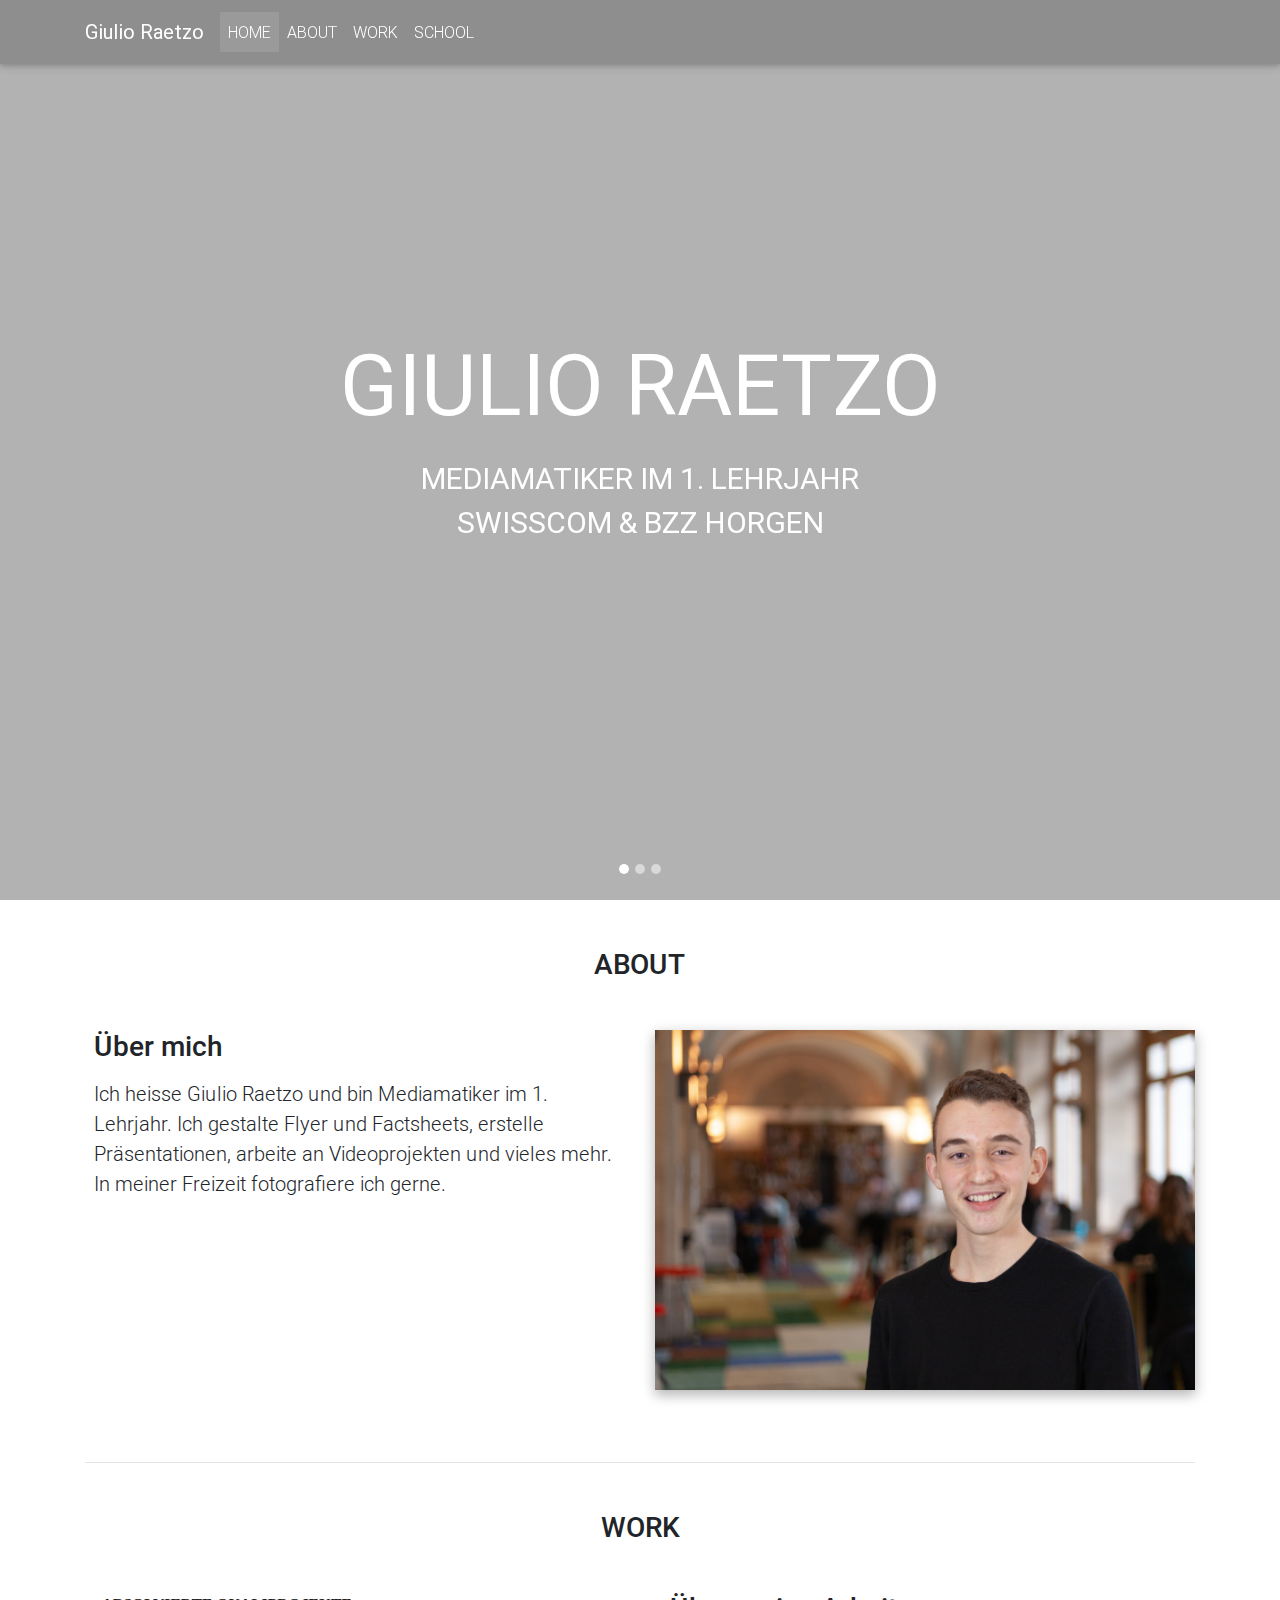
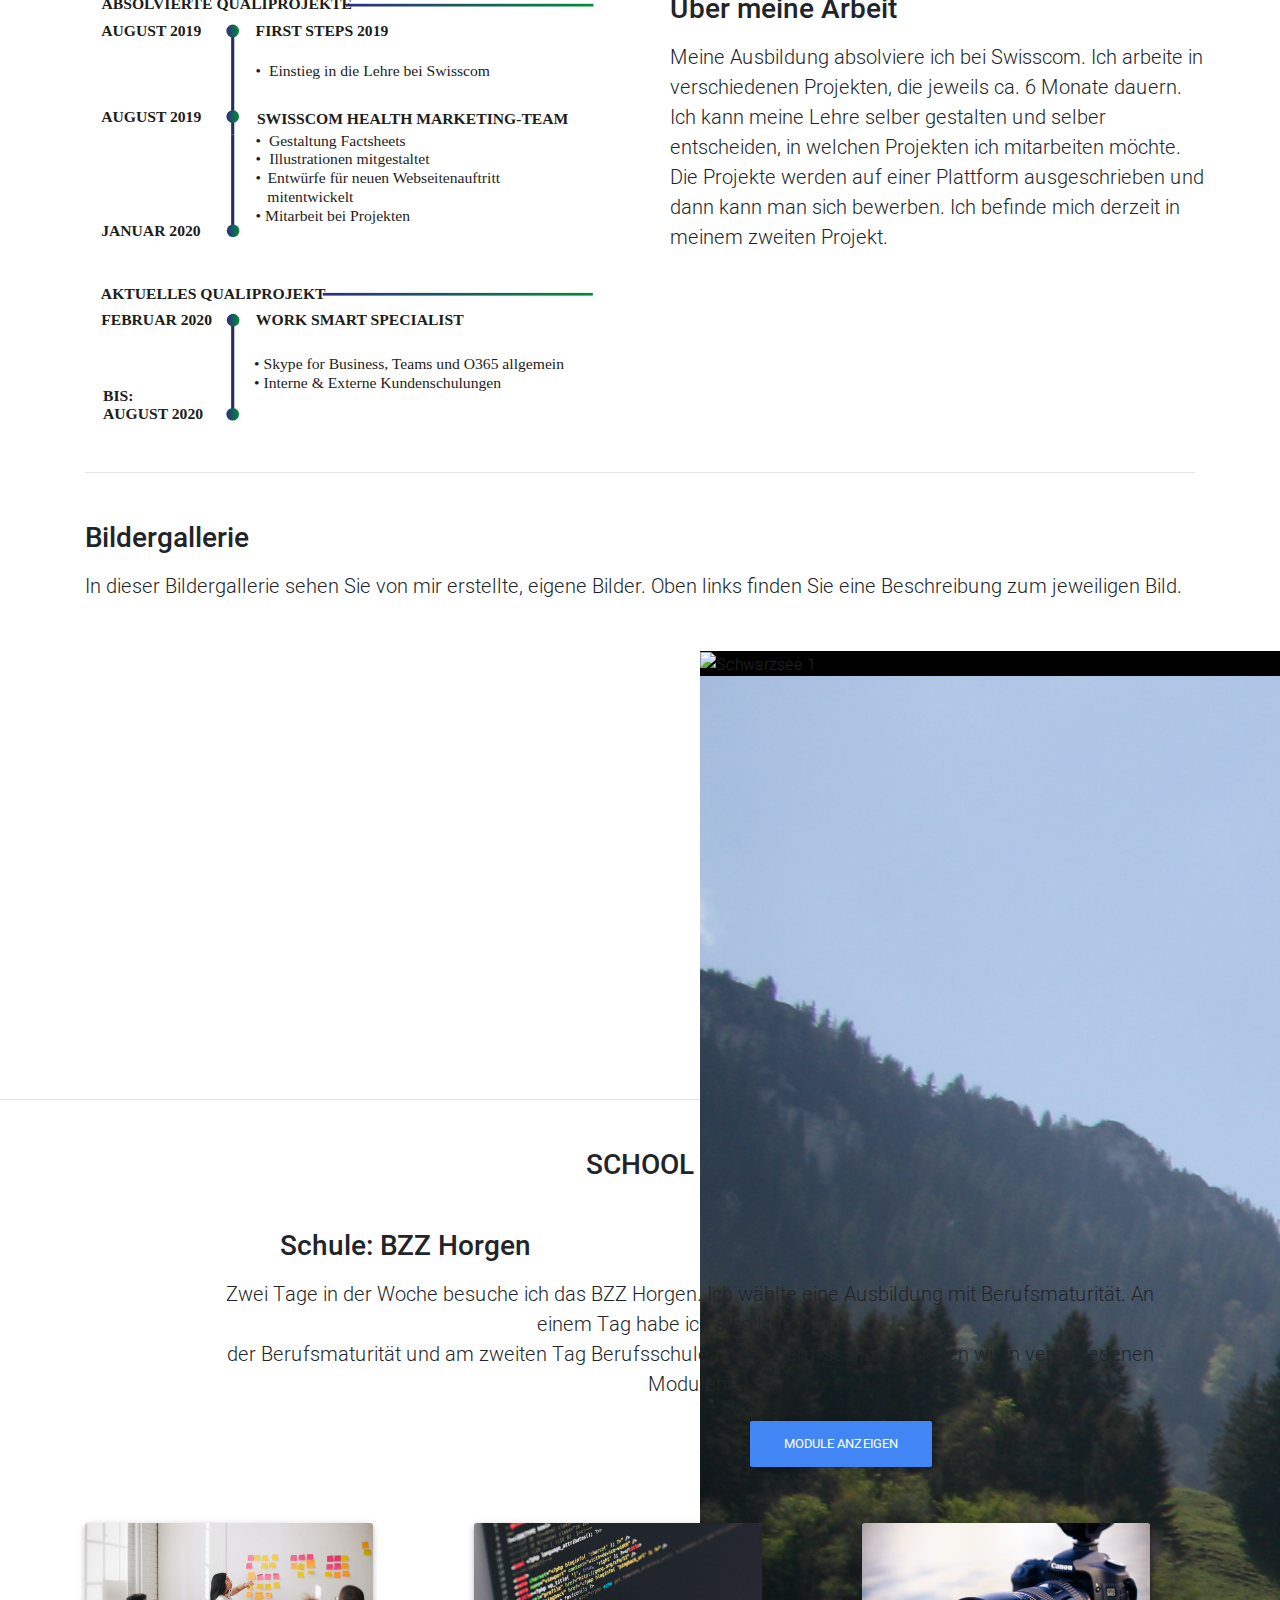
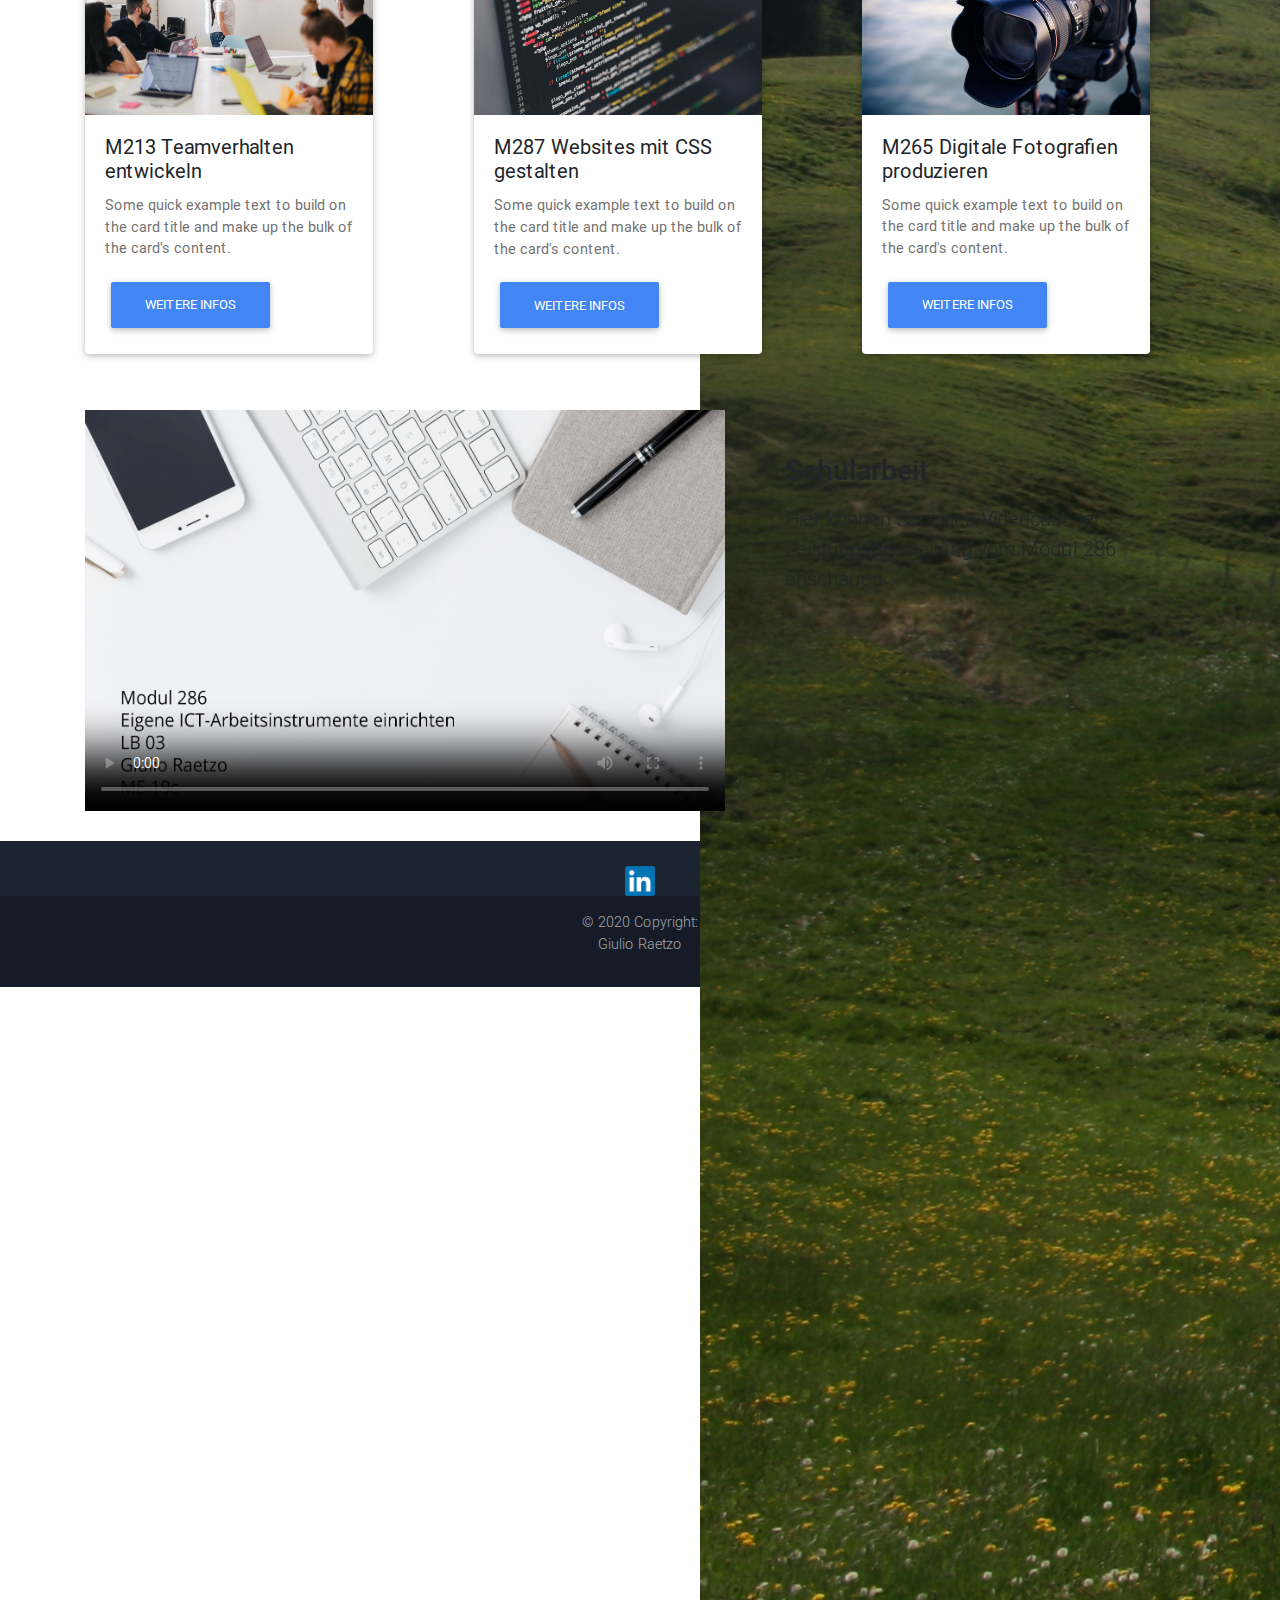
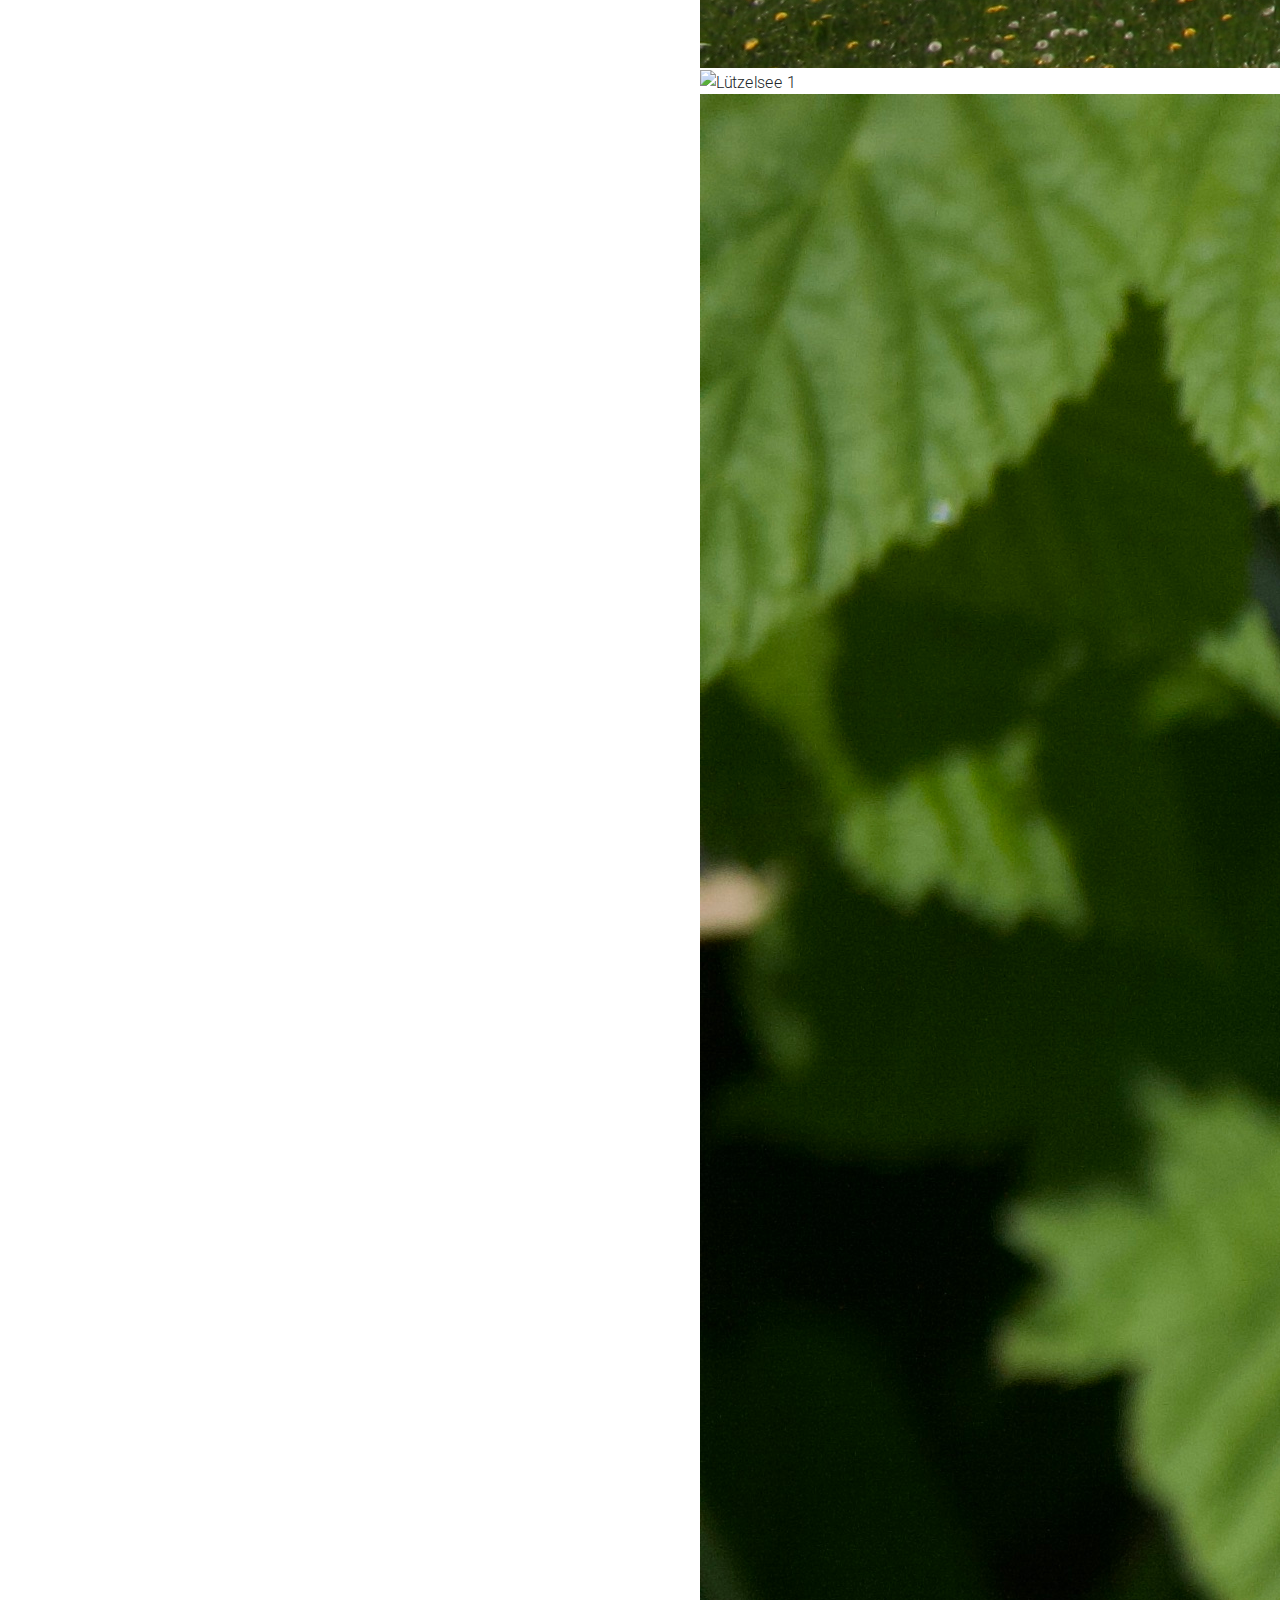
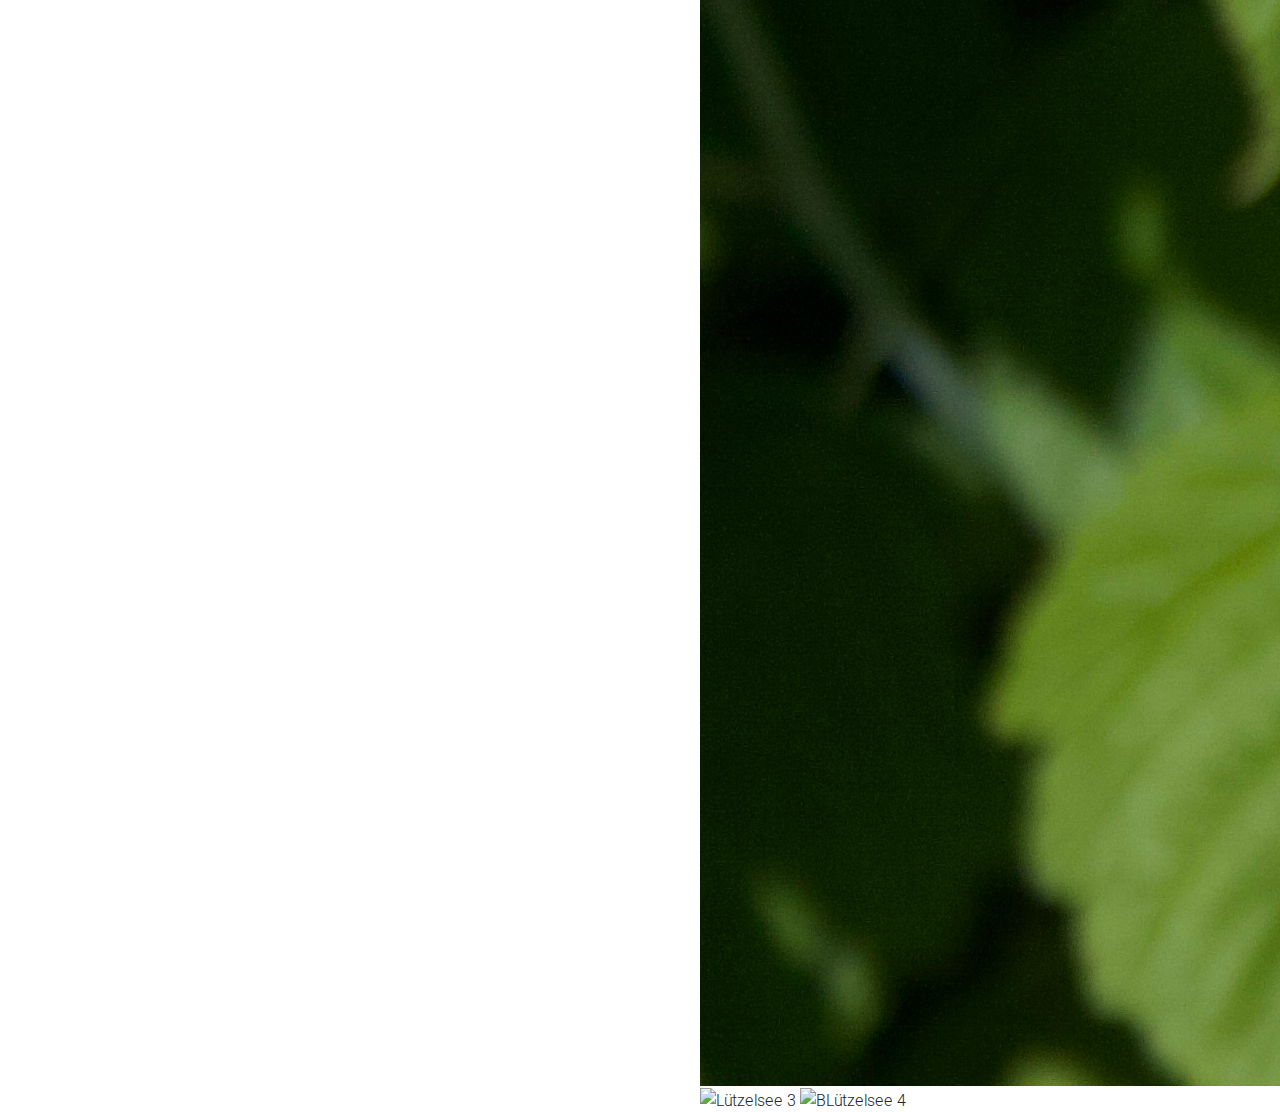
==== index.html @ ff746b3b "Initial version" ====
<!DOCTYPE html>
<html lang="en">

<head>
  <meta charset="utf-8">
  <meta name="viewport" content="width=device-width, initial-scale=1, shrink-to-fit=no">
  <meta http-equiv="x-ua-compatible" content="ie=edge">
  <title>Giulio Raetzo LB02</title>
  <!-- Font Awesome -->
  <link rel="stylesheet" href="https://use.fontawesome.com/releases/v5.11.2/css/all.css">
  <!-- Bootstrap core CSS -->
  <link href="css/bootstrap.min.css" rel="stylesheet">
  <!-- Material Design Bootstrap -->
  <link href="css/mdb.min.css" rel="stylesheet">
  <!-- Your custom styles (optional) -->
  <link href="css/style.min.css" rel="stylesheet">
  <style type="text/css">
    /* Necessary for full page carousel*/
    html,
    body,
    header,
    .view {
      height: 100%;
    }

    /* Carousel*/
    .carousel,
    .carousel-item,
    .carousel-item.active {
      height: 100%;
    }
    .carousel-inner {
      height: 100%;
    }

    @media (min-width: 800px) and (max-width: 850px) {
      .navbar:not(.top-nav-collapse) {
          background: #1C2331!important;
      }
  }

  </style>
</head>

<body>

  <!-- Navbar -->
  <nav class="navbar fixed-top navbar-expand-lg navbar-dark scrolling-navbar">
    <div class="container">

      <!-- Brand -->
      <a class="navbar-brand" href="">
        <strong>Giulio Raetzo</strong>
      </a>

      <!-- Collapse -->
      <button class="navbar-toggler" type="button" data-toggle="collapse" data-target="#navbarSupportedContent" aria-controls="navbarSupportedContent"
        aria-expanded="false" aria-label="Toggle navigation">
        <span class="navbar-toggler-icon"></span>
      </button>

      <!-- Links -->
      <div class="collapse navbar-collapse" id="navbarSupportedContent">

        <!-- Left -->
        <ul class="navbar-nav mr-auto">
          <li class="nav-item active">
            <a class="nav-link" href="#home">HOME
              <span class="sr-only">(current)</span>
            </a>
          </li>
          <li class="nav-item">
            <a class="nav-link" href="#about">ABOUT</a>
          </li>
          <li class="nav-item">
            <a class="nav-link" href="#work">WORK</a>
          </li>
          <li class="nav-item">
            <a class="nav-link" href="#school">SCHOOL</a>
          </li>
        </ul>

      </div>

    </div>
  </nav>
  <!-- Navbar -->
  <!-- data-ride="carousel" -->
  <!--Carousel Wrapper-->
  <div id="carousel-example-1z" class="carousel slide carousel-fade">

    <!--Indicators-->
    <ol class="carousel-indicators">
      <li data-target="#carousel-example-1z" data-slide-to="0" class="active"></li>
      <li data-target="#carousel-example-1z" data-slide-to="1"></li>
      <li data-target="#carousel-example-1z" data-slide-to="2"></li>
    </ol>
    <!--/.Indicators-->

    <!--Slides-->
    <div id="home" class="carousel-inner" role="listbox">

      <!--First slide-->
      <div class="carousel-item active">
        <div class="view">

          <!--Video source-->
          <video class="video-intro" autoplay loop muted>
            <source src="video/forest.mp4" type="video/mp4" />
          </video>

          <!-- Mask & flexbox options-->
          <div class="mask rgba-black-light d-flex justify-content-center align-items-center">

            <!-- Content -->
            <div class="text-center white-text mx-5 wow fadeIn">
              <h1 class="mb-4" style="font-size: 85px">
                <strong>GIULIO RAETZO</strong>
              </h1>

              <h2 style="font-size: 30px">
                <strong>MEDIAMATIKER IM 1. LEHRJAHR</strong>
              </h2>

              <h3 class="mb-4 d-none d-md-block" style="font-size: 30px">
                <strong>SWISSCOM & BZZ HORGEN</strong>
              </h3>
            </div>
            <!-- Content -->

          </div>
          <!-- Mask & flexbox options-->

        </div>
      </div>
      <!--/First slide-->

      <!--Second slide-->
      <div class="carousel-item">
        <div class="view" style="background-image: url(img/77.jpg); background-repeat: no-repeat; background-size: cover;">

          <!-- Mask & flexbox options-->
          <div class="mask rgba-black-light d-flex justify-content-center align-items-center">

            <!-- Content -->
            <div class="text-center white-text mx-5 wow fadeIn">
              <h1 class="mb-4" style="font-size: 85px">
                <strong>GIULIO RAETZO</strong>
              </h1>

              <h2 style="font-size: 30px">
                <strong>MEDIAMATIKER EFZ IM 1. LEHRJAHR</strong>
              </h2>

              <h3 class="mb-4 d-none d-md-block" style="font-size: 30px">
                <strong>SWISSCOM & BZZ HORGEN</strong>
              </h3>
            </div>
            <!-- Content -->

          </div>
          <!-- Mask & flexbox options-->

        </div>
      </div>
      <!--/Second slide-->

      <!--Third slide-->
      <div class="carousel-item">
        <div class="view">

          <!--Video source-->
          <video class="video-intro" autoplay loop muted>
            <source src="video/animation-intro.mp4" type="video/mp4" />
          </video>

          <!-- Mask & flexbox options-->
          <div class="mask rgba-black-light d-flex justify-content-center align-items-center">

            <!-- Content -->
            <div class="text-center white-text mx-5 wow fadeIn">
              <h1 class="mb-4" style="font-size: 85px">
                <strong>GIULIO RAETZO</strong>
              </h1>

              <h2 style="font-size: 30px">
                <strong>MEDIAMATIKER IM 1. LEHRJAHR</strong>
              </h2>

              <h3 class="mb-4 d-none d-md-block" style="font-size: 30px">
                <strong>SWISSCOM & BZZ HORGEN</strong>
              </h3>
            </div>
            <!-- Content -->

          </div>
          <!-- Mask & flexbox options-->

        </div>
      </div>
      <!--/Third slide-->

    </div>
    <!--/.Slides-->

    <!--Controls-->
    <a class="carousel-control-prev" href="#carousel-example-1z" role="button" data-slide="prev">
      <span class="carousel-control-prev-icon" aria-hidden="true"></span>
      <span class="sr-only">Previous</span>
    </a>
    <a class="carousel-control-next" href="#carousel-example-1z" role="button" data-slide="next">
      <span class="carousel-control-next-icon" aria-hidden="true"></span>
      <span class="sr-only">Next</span>
    </a>
    <!--/.Controls-->

  </div>
  <!--/.Carousel Wrapper-->

  <!--Main layout-->
  <main>
    <div class="container">

      <!--Section: Main info-->
      <section class="mt-5 wow fadeIn">


      <!--Section: About-->
      <section id="about">

        <h3 class="h3 text-center mb-5">ABOUT</h3>

        <!--Grid row-->
        <div class="row wow fadeIn">

          <!--Grid column-->
          <div class="col-lg-6 col-md-12 px-4">

            <!-- Main heading -->
            <h3 class="h3 mb-3">Über mich</h3>
            <p style="font-size: 20px">Ich heisse Giulio Raetzo und bin Mediamatiker im 1. Lehrjahr. Ich gestalte Flyer und Factsheets, erstelle Präsentationen, arbeite an Videoprojekten und vieles mehr. In meiner Freizeit fotografiere ich gerne.</p>
          </div>
          <!--/Grid column-->

          <!--Grid column-->
          <div class="col-md-6 mb-4">

            <img src="img/giulio.jpg" class="img-fluid z-depth-1-half" alt="Giulio">

          </div>
          <!--/Grid column-->

        </div>
        <!--/Grid row-->

      </section>
      <!--Section: About-->

      <hr class="my-5">

      <!--Section: Work-->
      <section id="work">

        <h2 class="my-5 h3 text-center">WORK</h2>

        <!--First row-->
        <div class="row features-small mb-5 mt-3 wow fadeIn">

          <!-- Main heading -->
          <h3 id="work" class="h3 mb-3" style="margin-left: 600px">Über meine Arbeit</h3>
          <p style="font-size: 20px; margin-left: 600px">Meine Ausbildung absolviere ich bei Swisscom. Ich arbeite in verschiedenen Projekten, die jeweils ca. 6 Monate dauern. Ich kann meine Lehre selber gestalten und selber entscheiden, in welchen Projekten ich mitarbeiten möchte. Die Projekte werden auf einer Plattform ausgeschrieben und dann kann man sich bewerben. Ich befinde mich derzeit in meinem zweiten Projekt.</p>
        </div>

        <div class="col-md-6 mb-4" style="margin-top: -320px">

          <img src="img/projects.svg" alt="Projects">

        </div>

        <hr class="my-5">

        <h3 class="h3 mb-3">Bildergallerie</h3>
        <p style="font-size: 20px">In dieser Bildergallerie sehen Sie von mir erstellte, eigene Bilder. Oben links finden Sie eine Beschreibung zum jeweiligen Bild.</p>
        </div>


        <script src="http://ajax.googleapis.com/ajax/libs/jquery/1/jquery.js"></script>
        <script src="image-gallery/lib/galleria/galleria.min.js"></script>
        <style>
          .galleria{ width: 700px; height: 400px; background: #000 }
          .galleria{ margin-left: 700px; margin-top: 50px }


        </style>
        </head>
        <body>

        <div class="galleria">
          <img src="image-gallery/img/IMG_3594.jpeg" data-title="Schwarzsee" data-description="Ausflug zum Schwarzsee" alt="Schwarzsee 1">
          <img src="image-gallery/img/IMG_3758.jpeg" data-title="Schwarzsee" data-description="Ausflug zum Schwarzsee" alt="Schwarzsee 2">
          <img src="image-gallery/img/IMG_3933.jpg" data-title="Landschaft Lützelsee" data-description="Ausflug zum Lützelsee" alt="Lützelsee 1">
          <img src="image-gallery/img/IMG_3959.jpeg" data-title="Tier & Landschaftsaufnahme" data-description="Ausflug zum Lützelsee" alt="Lützelsee 2">
          <img src="image-gallery/img/IMG_3977.jpg" data-title="Blaue Pflanze am See" data-description="Ausflug zum Lützelsee" alt="Lützelsee 3">
          <img src="image-gallery/img/IMG_3998.jpg" data-title="Pflanze am See" data-description="Ausflug zum Lützelsee" alt="BLützelsee 4">
        </div>
        <script>
          (function() {
            Galleria.loadTheme('image-gallery/lib/galleria/themes/classic/galleria.classic.js');
            Galleria.run('.galleria');
          }());
        </script>



      </section>
      <!--Section: WORK-->

      <hr class="my-5">

      <!--Section: SCHOOL-->
      <section id="school">

        <h2 class="my-5 h3 text-center">SCHOOL</h2>

        <!--First row-->
        <div>
          <h3 style="margin-left: 280px" class="h3 mb-3">Schule: BZZ Horgen</h3>
          <p style="font-size: 20px; margin-left: 200px; text-align: center; margin-right: 100px">Zwei Tage in der Woche besuche ich das BZZ Horgen. Ich wählte eine Ausbildung mit Berufsmaturität. An einem Tag habe ich also Unterricht <br>
            der Berufsmaturität und am zweiten Tag Berufsschule. In der Berufsschule arbeiten wir in verschiedenen Modulen.</p>
        </div>

          <input type="button" id="show" value="Module anzeigen" style="margin-left: 750px" class="btn btn-primary">

        <div class="container">
          <div class="row align-items-start">
            <div class="col">
              <div class="card" style="width: 18rem; margin-top: 50px">
                <img src="img/team.jpeg" class="card-img-top" alt="Team">
                <div class="card-body">
                  <h5 class="card-title">M213 Teamverhalten entwickeln</h5>
                  <p class="card-text">Some quick example text to build on the card title and make up the bulk of the card's content.</p>
                  <a href="#" class="btn btn-primary">Weitere Infos</a>
                </div>
            </div>
            <div class="col">

            </div>
            <div class="col">

            </div>
          </div>
          <div class="row align-items-center">
            <div class="col">
              <div class="card" style="width: 18rem; margin-top: 50px">
                <img src="img/css.jpeg" class="card-img-top" alt="CSS">
                <div class="card-body">
                  <h5 class="card-title">M287 Websites mit CSS gestalten</h5>
                  <p class="card-text">Some quick example text to build on the card title and make up the bulk of the card's content.</p>
                  <a href="#" class="btn btn-primary">Weitere Infos</a>
                </div>
              </div>
            </div>
            <div class="col">

            </div>
            <div class="col">

            </div>
          </div>
          <div class="row align-items-end">
            <div class="col">
              <div class="card" style="width: 18rem; margin-left: 40px; margin-top: 50px">
                <img src="img/camera2.jpeg" class="card-img-top" alt="Kamera">
                <div class="card-body">
                  <h5 class="card-title">M265 Digitale Fotografien produzieren</h5>
                  <p class="card-text">Some quick example text to build on the card title and make up the bulk of the card's content.</p>
                  <a href="#" class="btn btn-primary">Weitere Infos</a>
                </div>
              </div>
            </div>

            <div class="col">

            </div>
            <div class="col">

            </div>
          </div>
        </div>

          <h3 class="h3 mb-3" style="margin-left: 700px; margin-top: 100px">Schularbeit</h3>
          <p style="font-size: 20px; margin-left: 700px">Hier können Sie einen Videocast der Leistungsbeurteilung vom Modul 286 anschauen.</p>

          <video width="640" controls poster="img/lb_03.png" style="margin-top: -200px">
          </video>


      </section>
      <!--Section: More-->

    </div>
  </main>
  <!--Main layout-->

  <!--Footer-->
  <footer class="page-footer text-center font-small mt-4 wow fadeIn">

    <hr class="my-4">

    <!-- Social icons -->
    <a href="https://www.linkedin.com/in/giulio-raetzo-09b606198/" target="_blank"> <img src="img/linkedIn_logo_initials.png" alt="Logo Linkedin" style="width: 30px; height: 30px; padding-bottom: -150px"></a>
    <!-- Social icons -->

    <!--Copyright-->
    <div class="footer-copyright py-3">
      © 2020 Copyright:
      <p>Giulio Raetzo</p>
    </div>
    <!--/.Copyright-->

  </footer>
  <!--/.Footer-->

  <!-- SCRIPTS -->
  <!-- JQuery -->
  <script type="text/javascript" src="js/jquery-3.4.1.min.js"></script>
  <!-- Bootstrap tooltips -->
  <script type="text/javascript" src="js/popper.min.js"></script>
  <!-- Bootstrap core JavaScript -->
  <script type="text/javascript" src="js/bootstrap.min.js"></script>
  <!-- MDB core JavaScript -->
  <script type="text/javascript" src="js/mdb.min.js"></script>
  <!-- Initializations -->
  <script type="text/javascript">
    // Animations initialization
    new WOW().init();
  </script>
</body>

</html>
---- css/style.min.css ----
.carousel,.carousel .carousel-inner,.carousel .carousel-inner .active,.carousel .carousel-inner .carousel-item,.view,body,html{height:100%}.navbar{background-color:rgba(0,0,0,.2)}.page-footer,.top-nav-collapse{background-color:#1C2331}@media only screen and (max-width:768px){.navbar{background-color:#1C2331}}
#show {
    display: true;
}

#data {
    display: none;
}
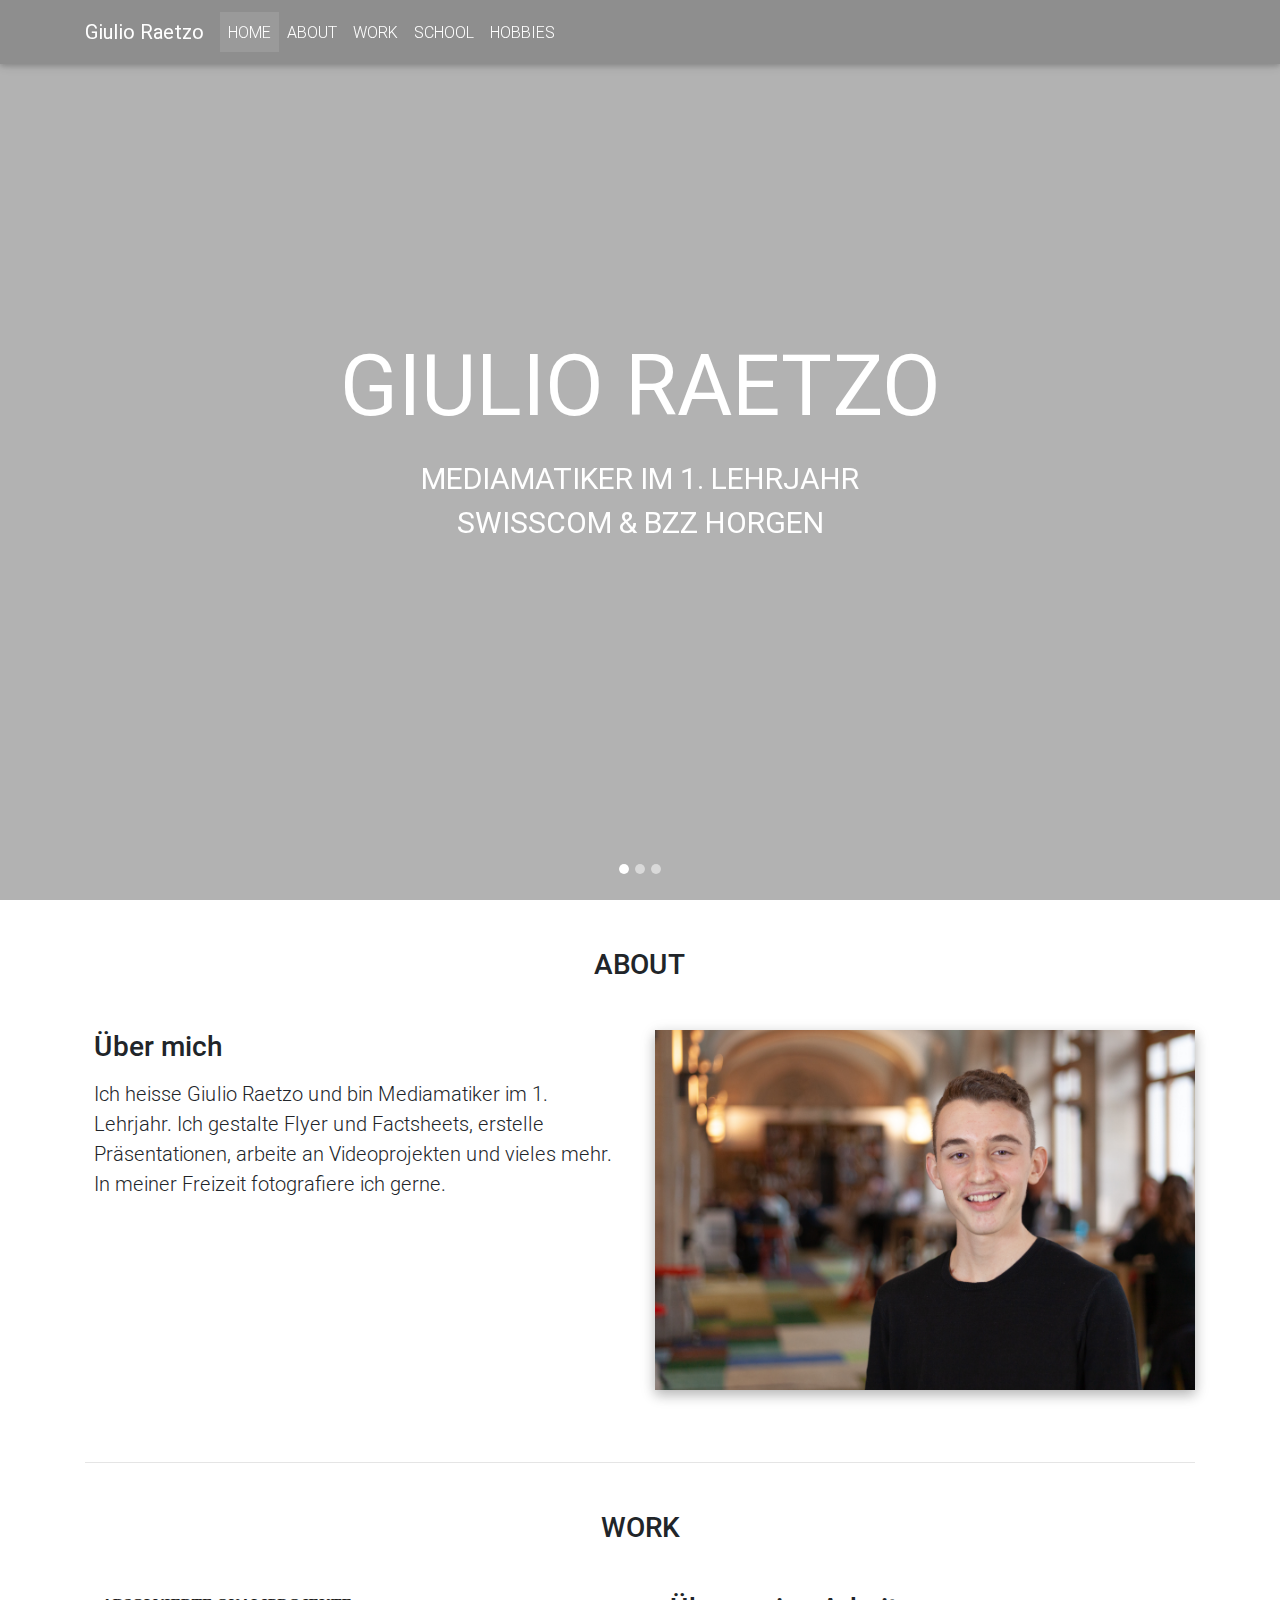
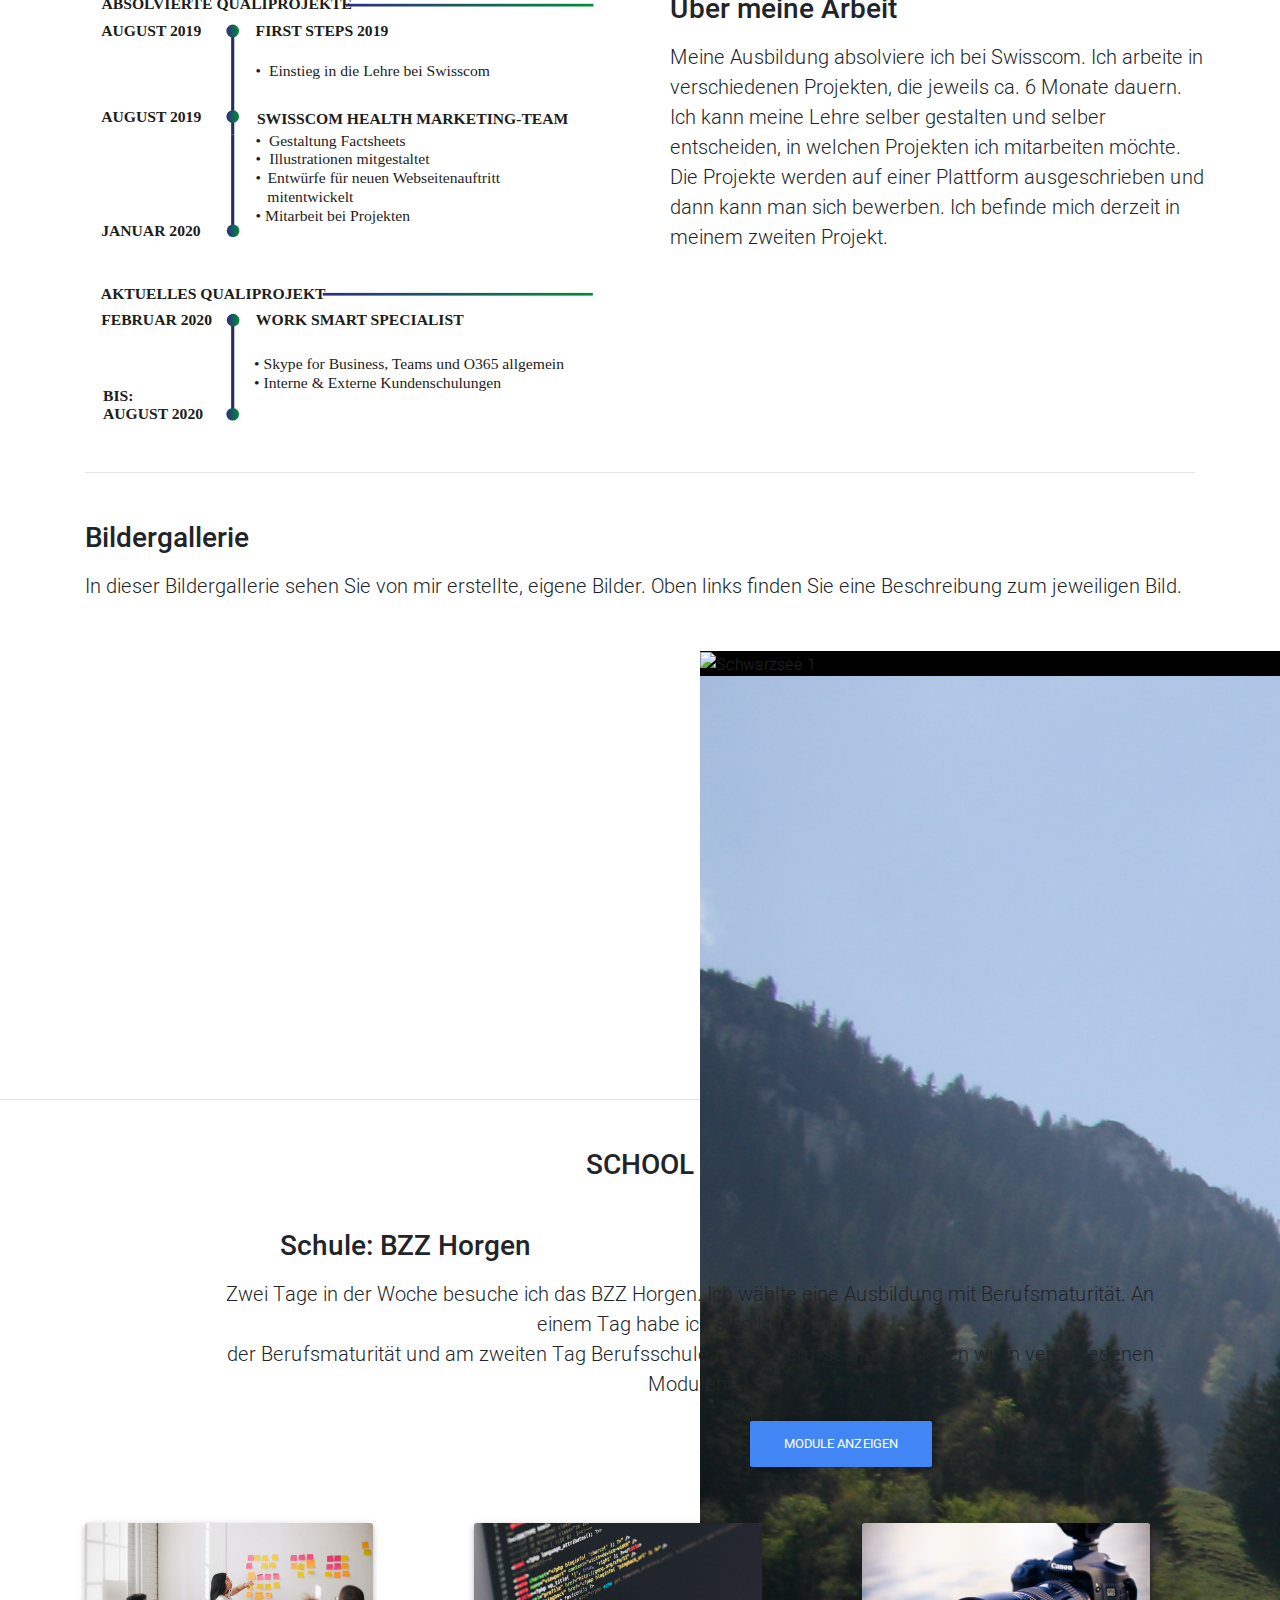
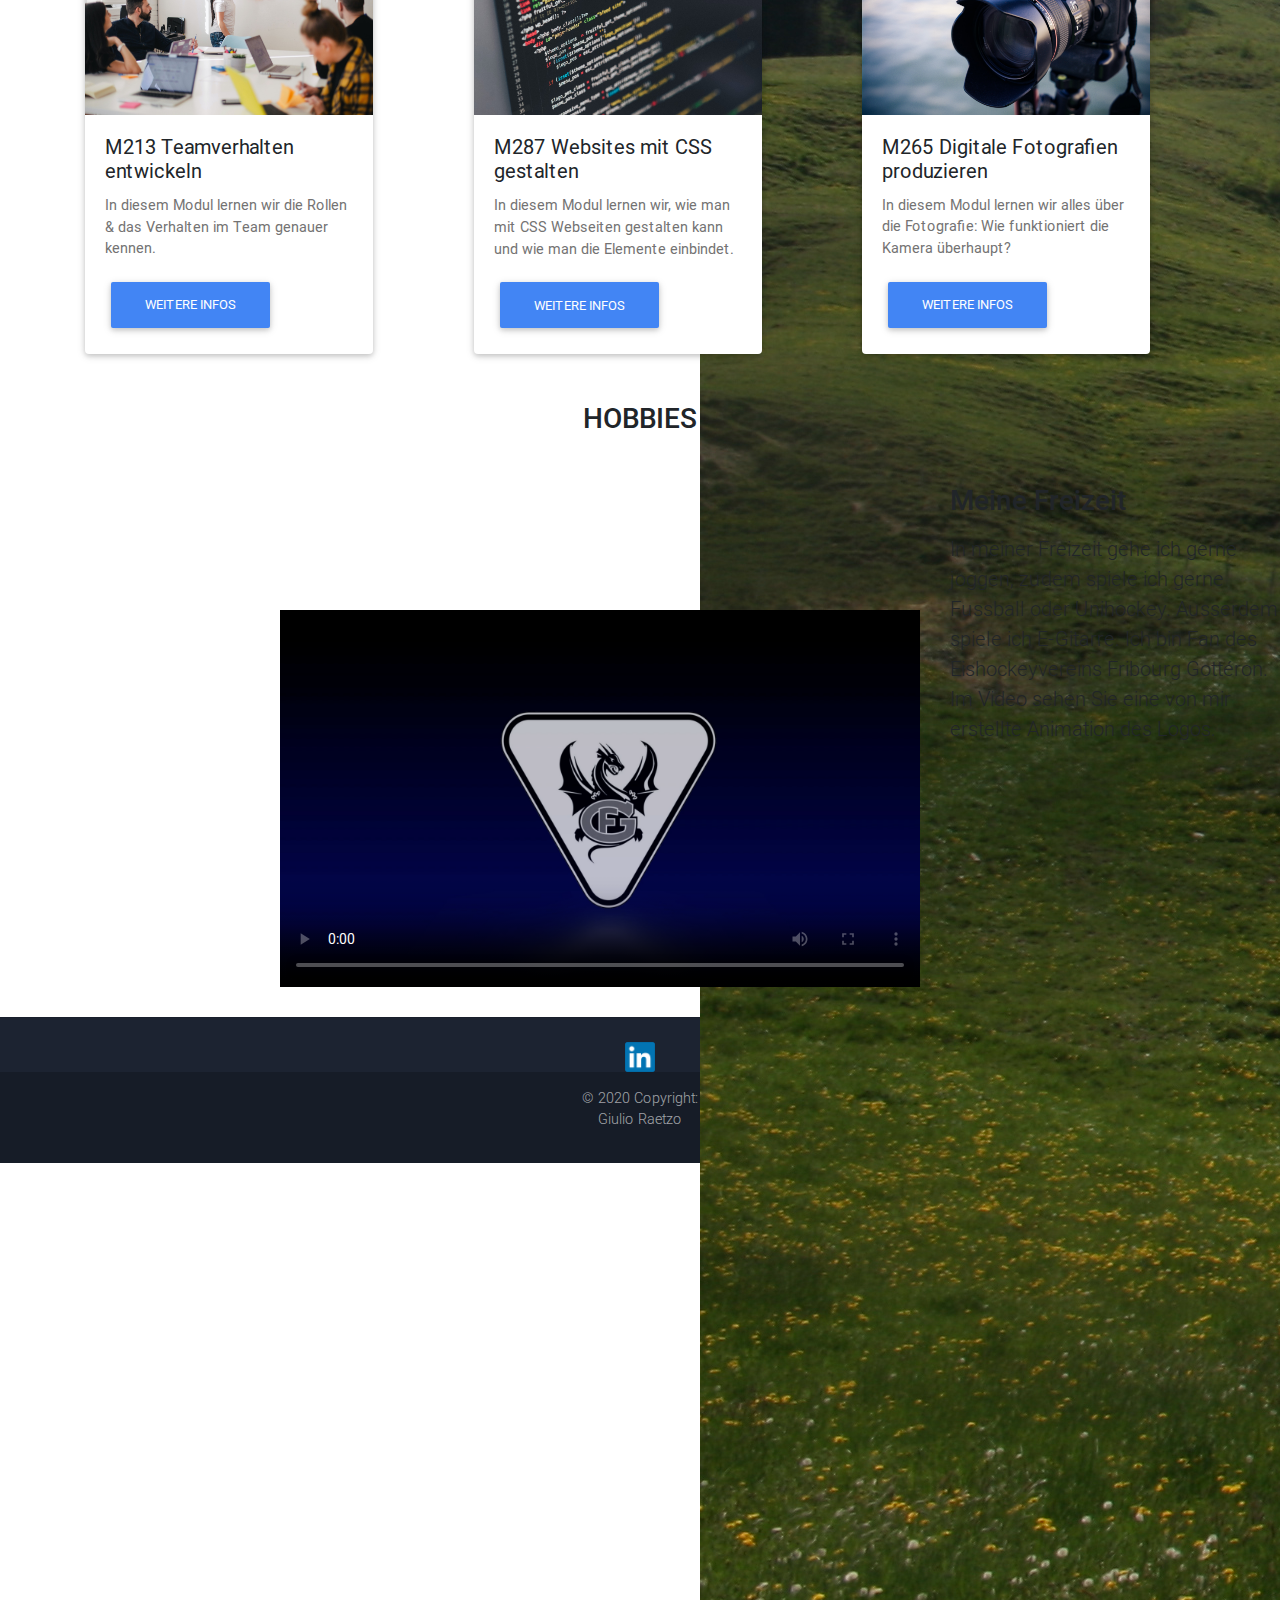
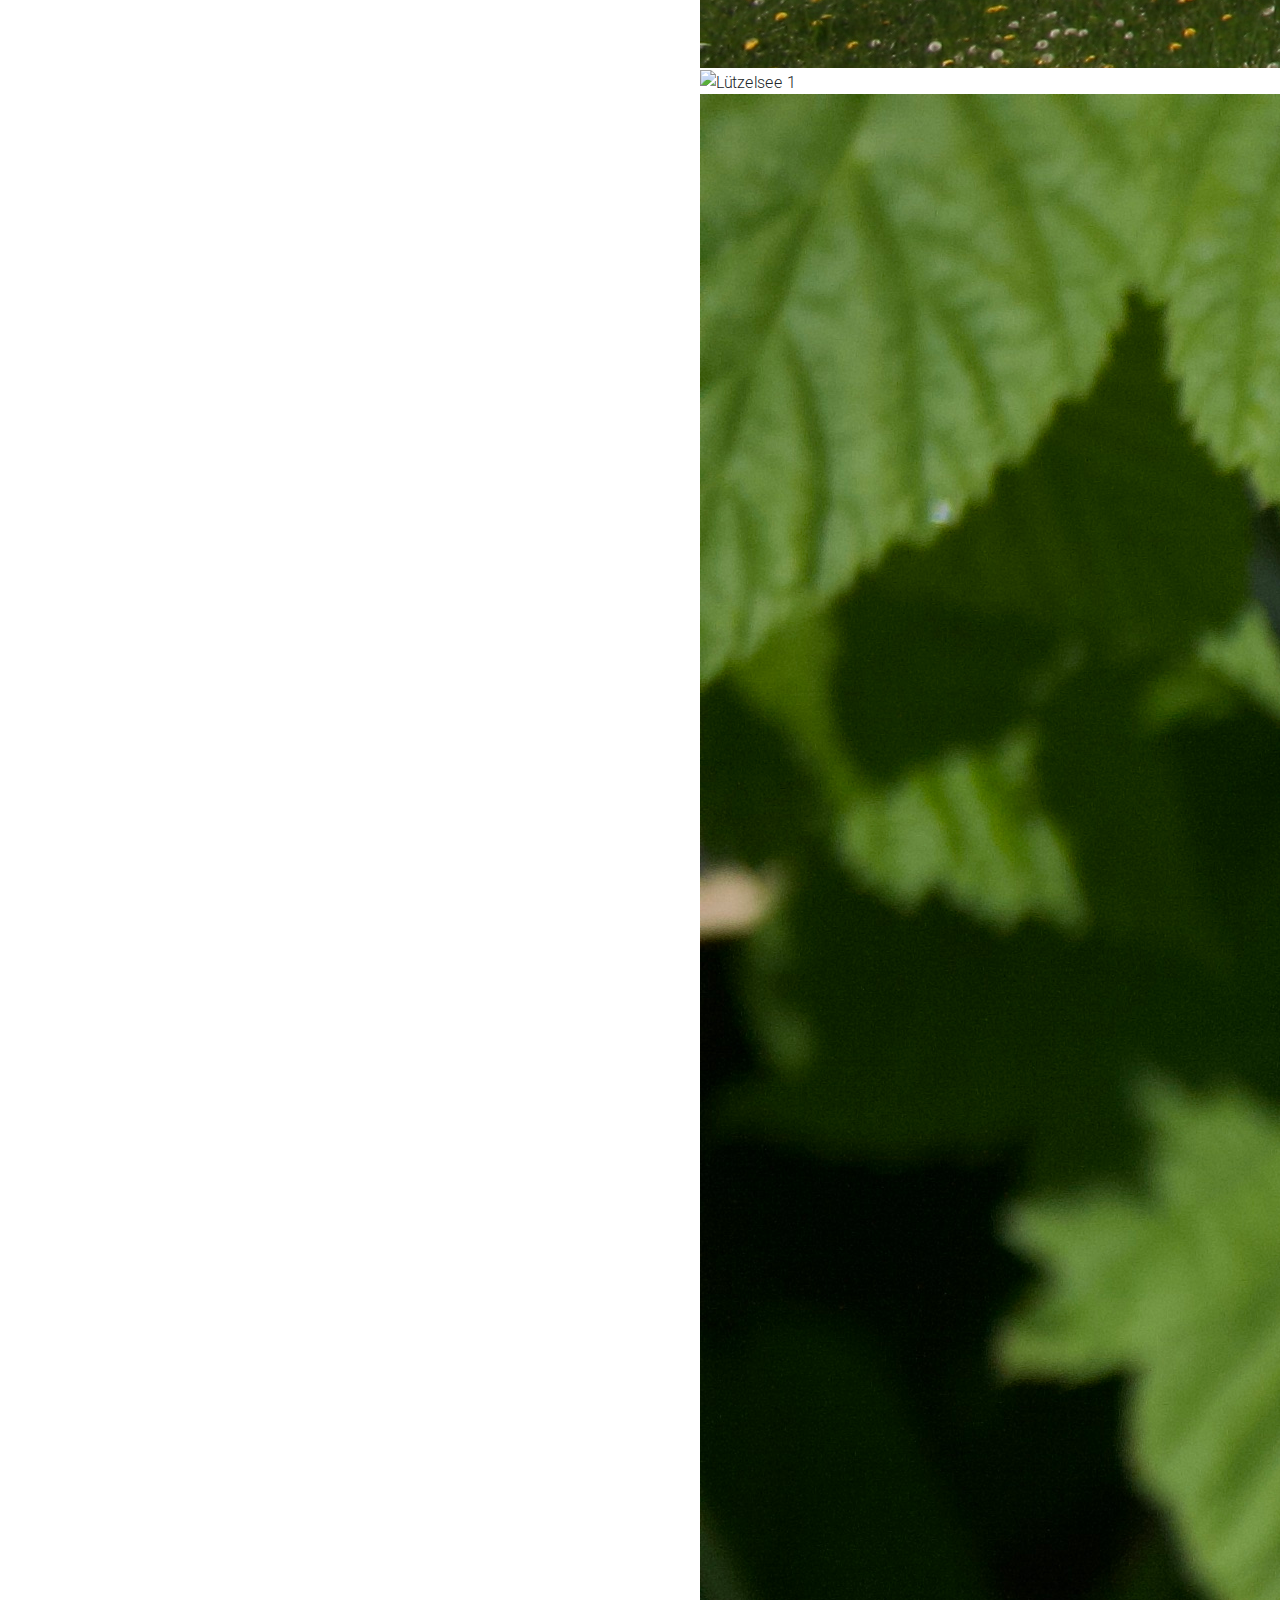
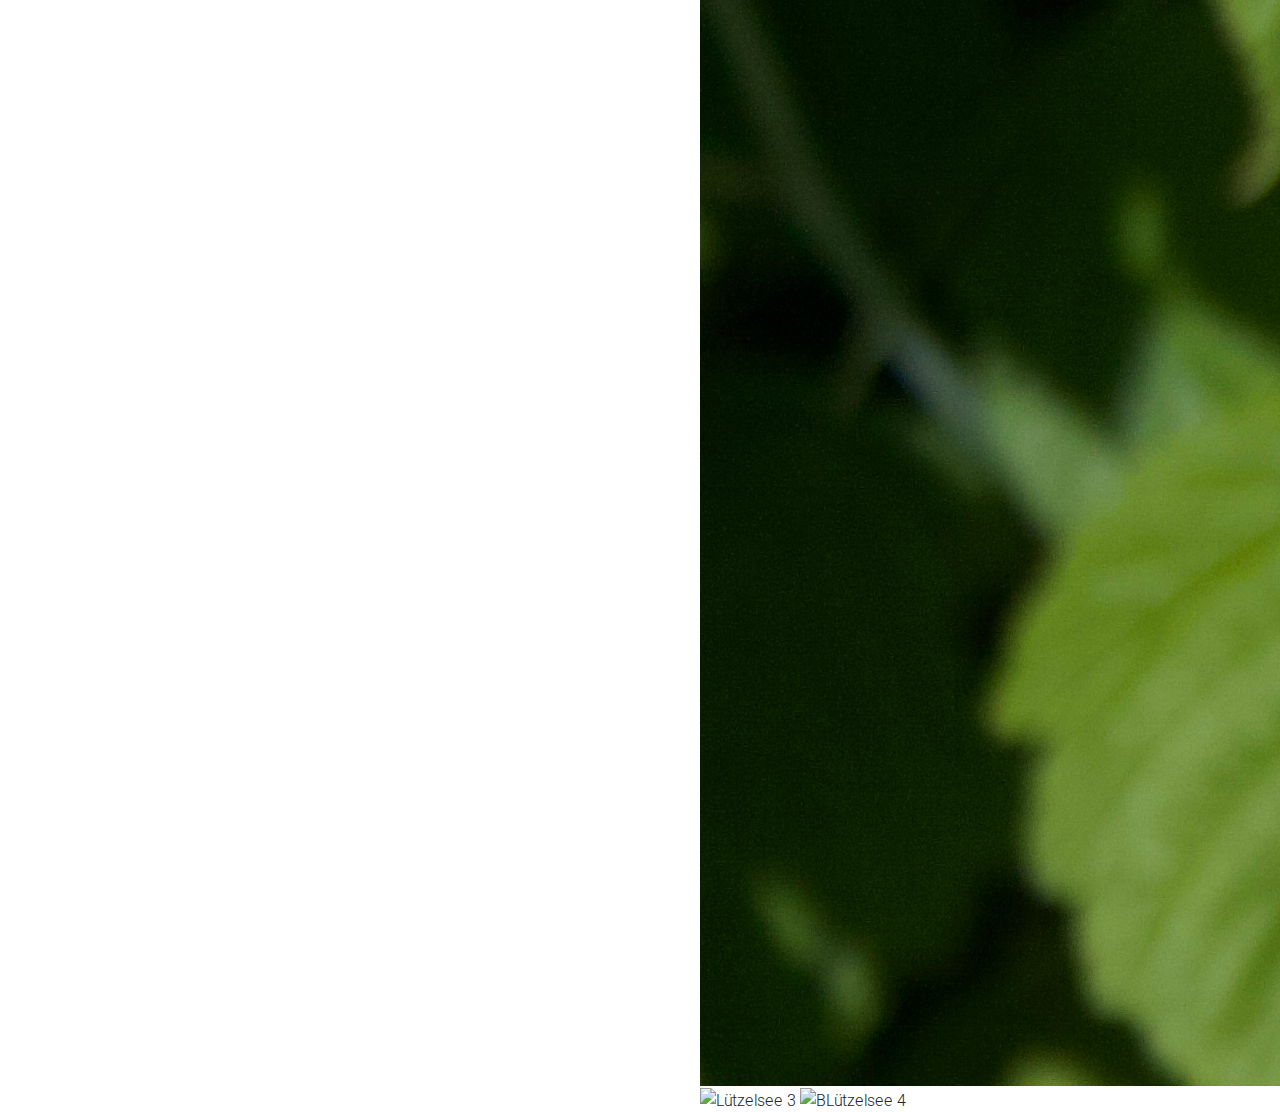
==== commit 845a6a3f: "Status 10.06.20" ====
--- a/index.html
+++ b/index.html
@@ -78,6 +78,9 @@
           <li class="nav-item">
             <a class="nav-link" href="#school">SCHOOL</a>
           </li>
+          <li class="nav-item">
+            <a class="nav-link" href="#hobbies">HOBBIES</a>
+          </li>
         </ul>
 
       </div>
@@ -338,8 +341,8 @@
                 <img src="img/team.jpeg" class="card-img-top" alt="Team">
                 <div class="card-body">
                   <h5 class="card-title">M213 Teamverhalten entwickeln</h5>
-                  <p class="card-text">Some quick example text to build on the card title and make up the bulk of the card's content.</p>
-                  <a href="#" class="btn btn-primary">Weitere Infos</a>
+                  <p class="card-text">In diesem Modul lernen wir die Rollen & das Verhalten im Team genauer kennen.</p>
+                  <a href="https://www.ict-berufsbildung.ch/berufsbildung/ab-2019-mediamatikerin-efz/" target="_blank" class="btn btn-primary">Weitere Infos</a>
                 </div>
             </div>
             <div class="col">
@@ -355,8 +358,8 @@
                 <img src="img/css.jpeg" class="card-img-top" alt="CSS">
                 <div class="card-body">
                   <h5 class="card-title">M287 Websites mit CSS gestalten</h5>
-                  <p class="card-text">Some quick example text to build on the card title and make up the bulk of the card's content.</p>
-                  <a href="#" class="btn btn-primary">Weitere Infos</a>
+                  <p class="card-text">In diesem Modul lernen wir, wie man mit CSS Webseiten gestalten kann und wie man die Elemente einbindet.</p>
+                  <a href="https://www.ict-berufsbildung.ch/berufsbildung/ab-2019-mediamatikerin-efz/" target="_blank" class="btn btn-primary">Weitere Infos</a>
                 </div>
               </div>
             </div>
@@ -373,8 +376,8 @@
                 <img src="img/camera2.jpeg" class="card-img-top" alt="Kamera">
                 <div class="card-body">
                   <h5 class="card-title">M265 Digitale Fotografien produzieren</h5>
-                  <p class="card-text">Some quick example text to build on the card title and make up the bulk of the card's content.</p>
-                  <a href="#" class="btn btn-primary">Weitere Infos</a>
+                  <p class="card-text">In diesem Modul lernen wir alles über die Fotografie: Wie funktioniert die Kamera überhaupt?</p>
+                  <a href="https://www.ict-berufsbildung.ch/berufsbildung/ab-2019-mediamatikerin-efz/" target="_blank" class="btn btn-primary">Weitere Infos</a>
                 </div>
               </div>
             </div>
@@ -387,13 +390,6 @@
             </div>
           </div>
         </div>
-
-          <h3 class="h3 mb-3" style="margin-left: 700px; margin-top: 100px">Schularbeit</h3>
-          <p style="font-size: 20px; margin-left: 700px">Hier können Sie einen Videocast der Leistungsbeurteilung vom Modul 286 anschauen.</p>
-
-          <video width="640" controls poster="img/lb_03.png" style="margin-top: -200px">
-          </video>
-
 
       </section>
       <!--Section: More-->
@@ -402,7 +398,25 @@
   </main>
   <!--Main layout-->
 
-  <!--Footer-->
+  <!--Section: HOBBIES-->
+  <section id="hobbies">
+
+    <h2 class="my-5 h3 text-center">HOBBIES</h2>
+
+    <h3 class="h3 mb-3" style="margin-left: 950px">Meine Freizeit</h3>
+    <p style="font-size: 20px; margin-left: 950px">In meiner Freizeit gehe ich gerne joggen, zudem spiele ich gerne Fussball oder Unihockey. Ausserdem spiele ich E-Gitarre. Ich bin Fan des Eishockeyvereins Fribourg Gottéron. Im Video sehen Sie eine von mir erstellte Animation des Logos.</p>
+    </div>
+
+
+    <video width="640" controls poster="img/animation-gotteron.png" style="margin-top: -150px; margin-left: 280px">
+      <source src="video/animation-gotteron.mp4" type="video/mp4">
+    </video>
+
+  </seciton>
+
+
+
+    <!--Footer-->
   <footer class="page-footer text-center font-small mt-4 wow fadeIn">
 
     <hr class="my-4">
@@ -439,3 +453,5 @@
 
 </html>
 
+
+
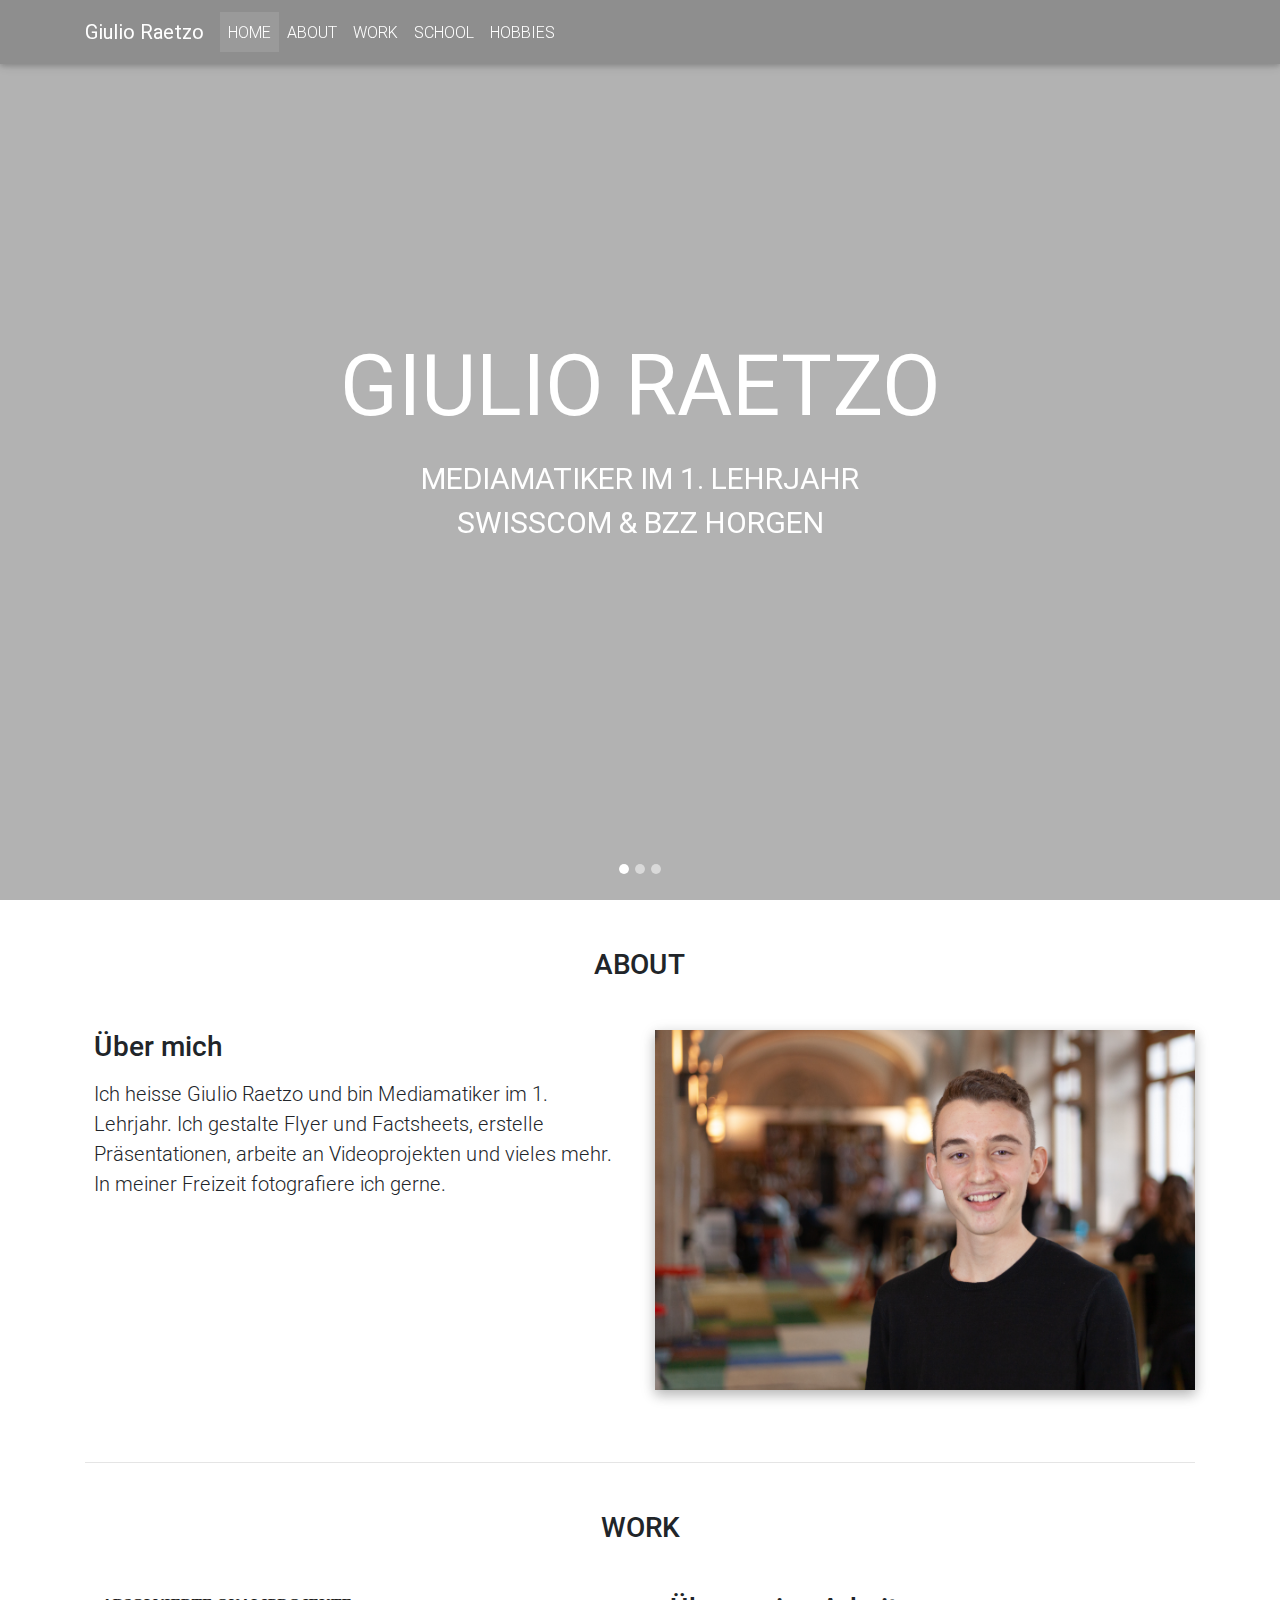
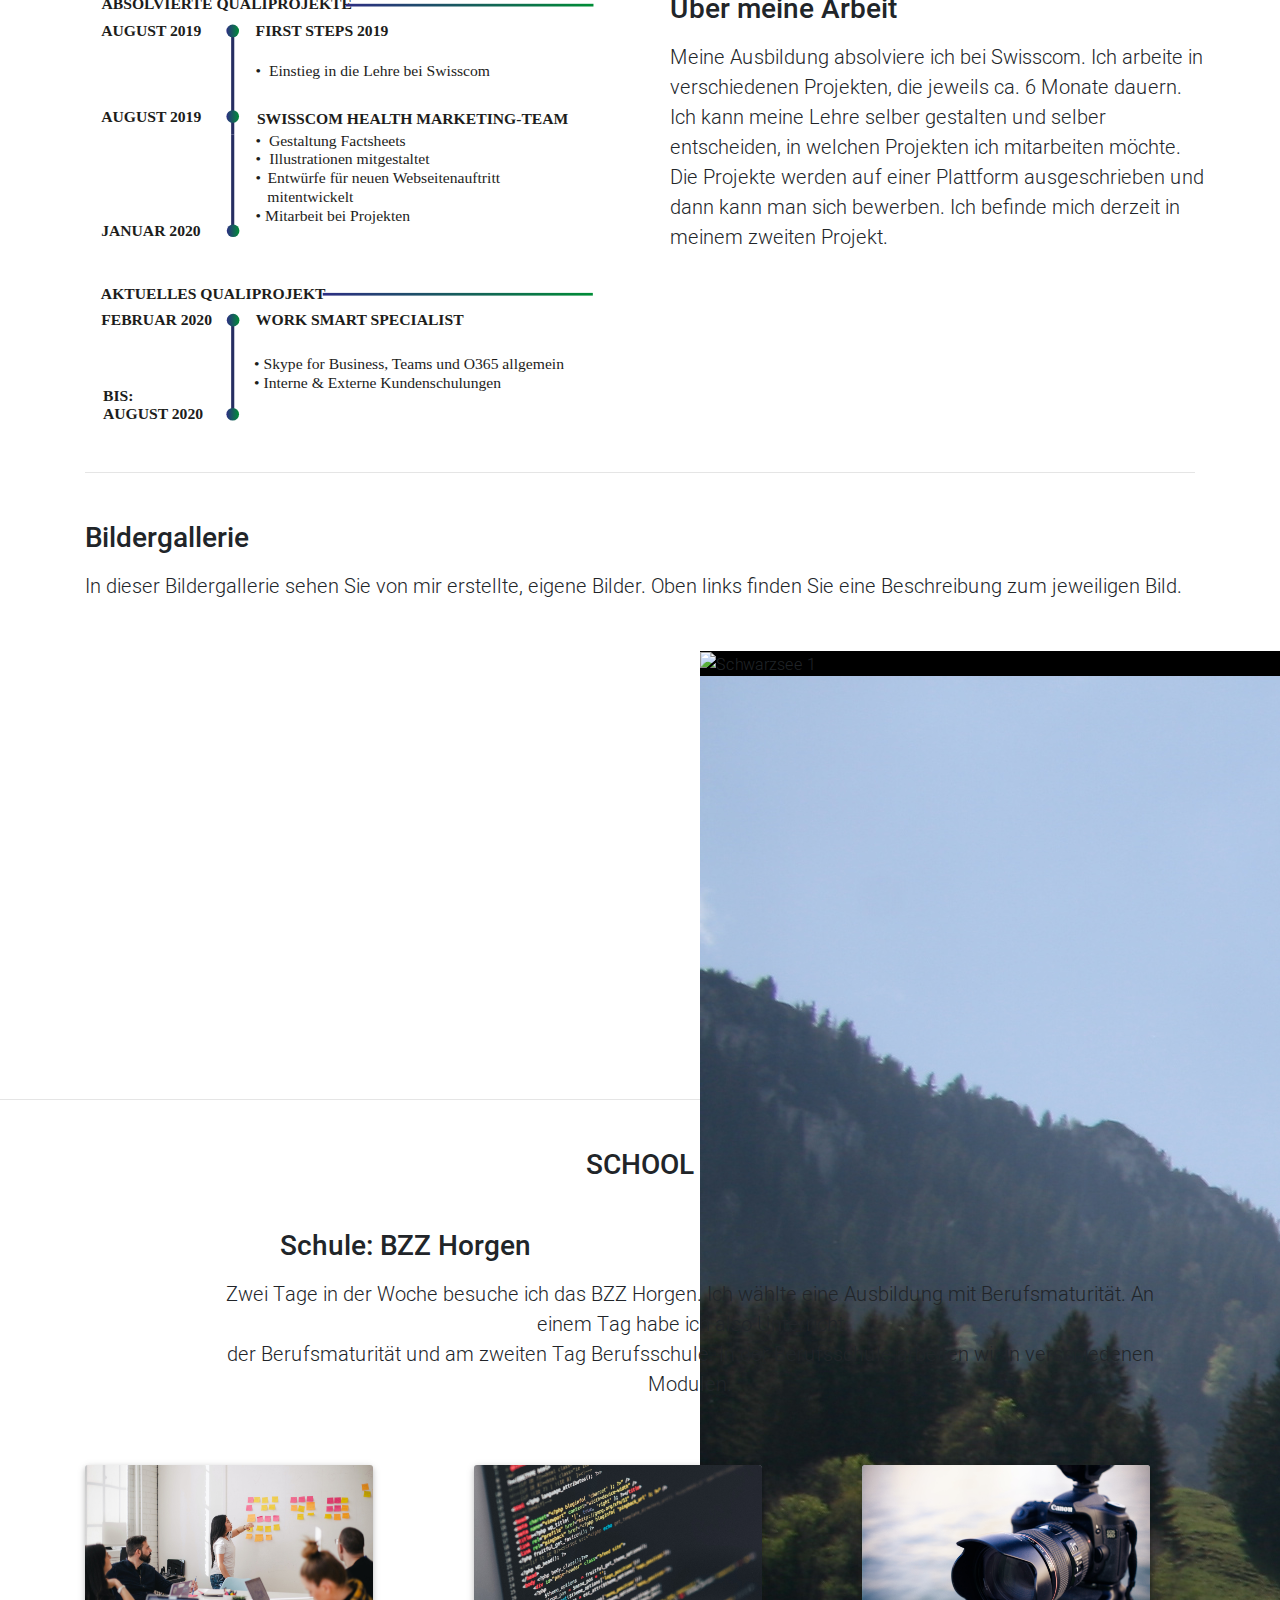
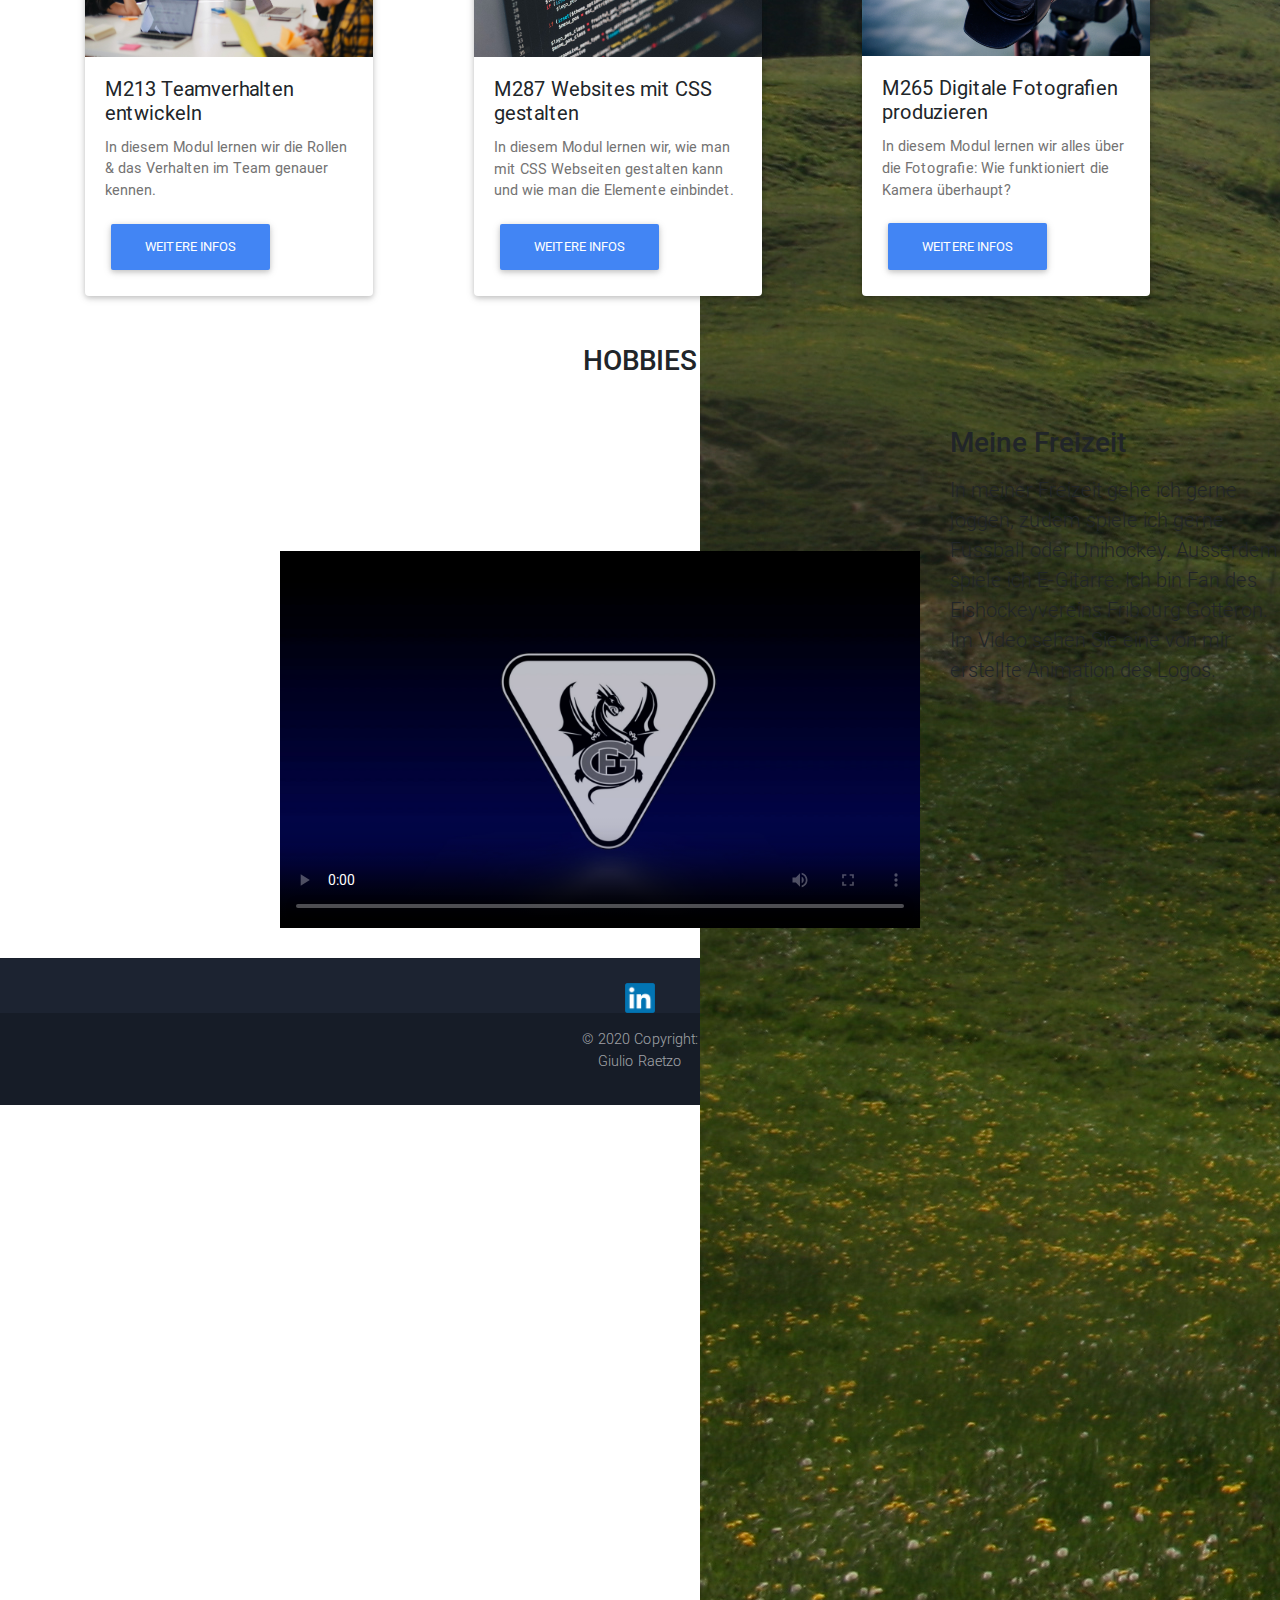
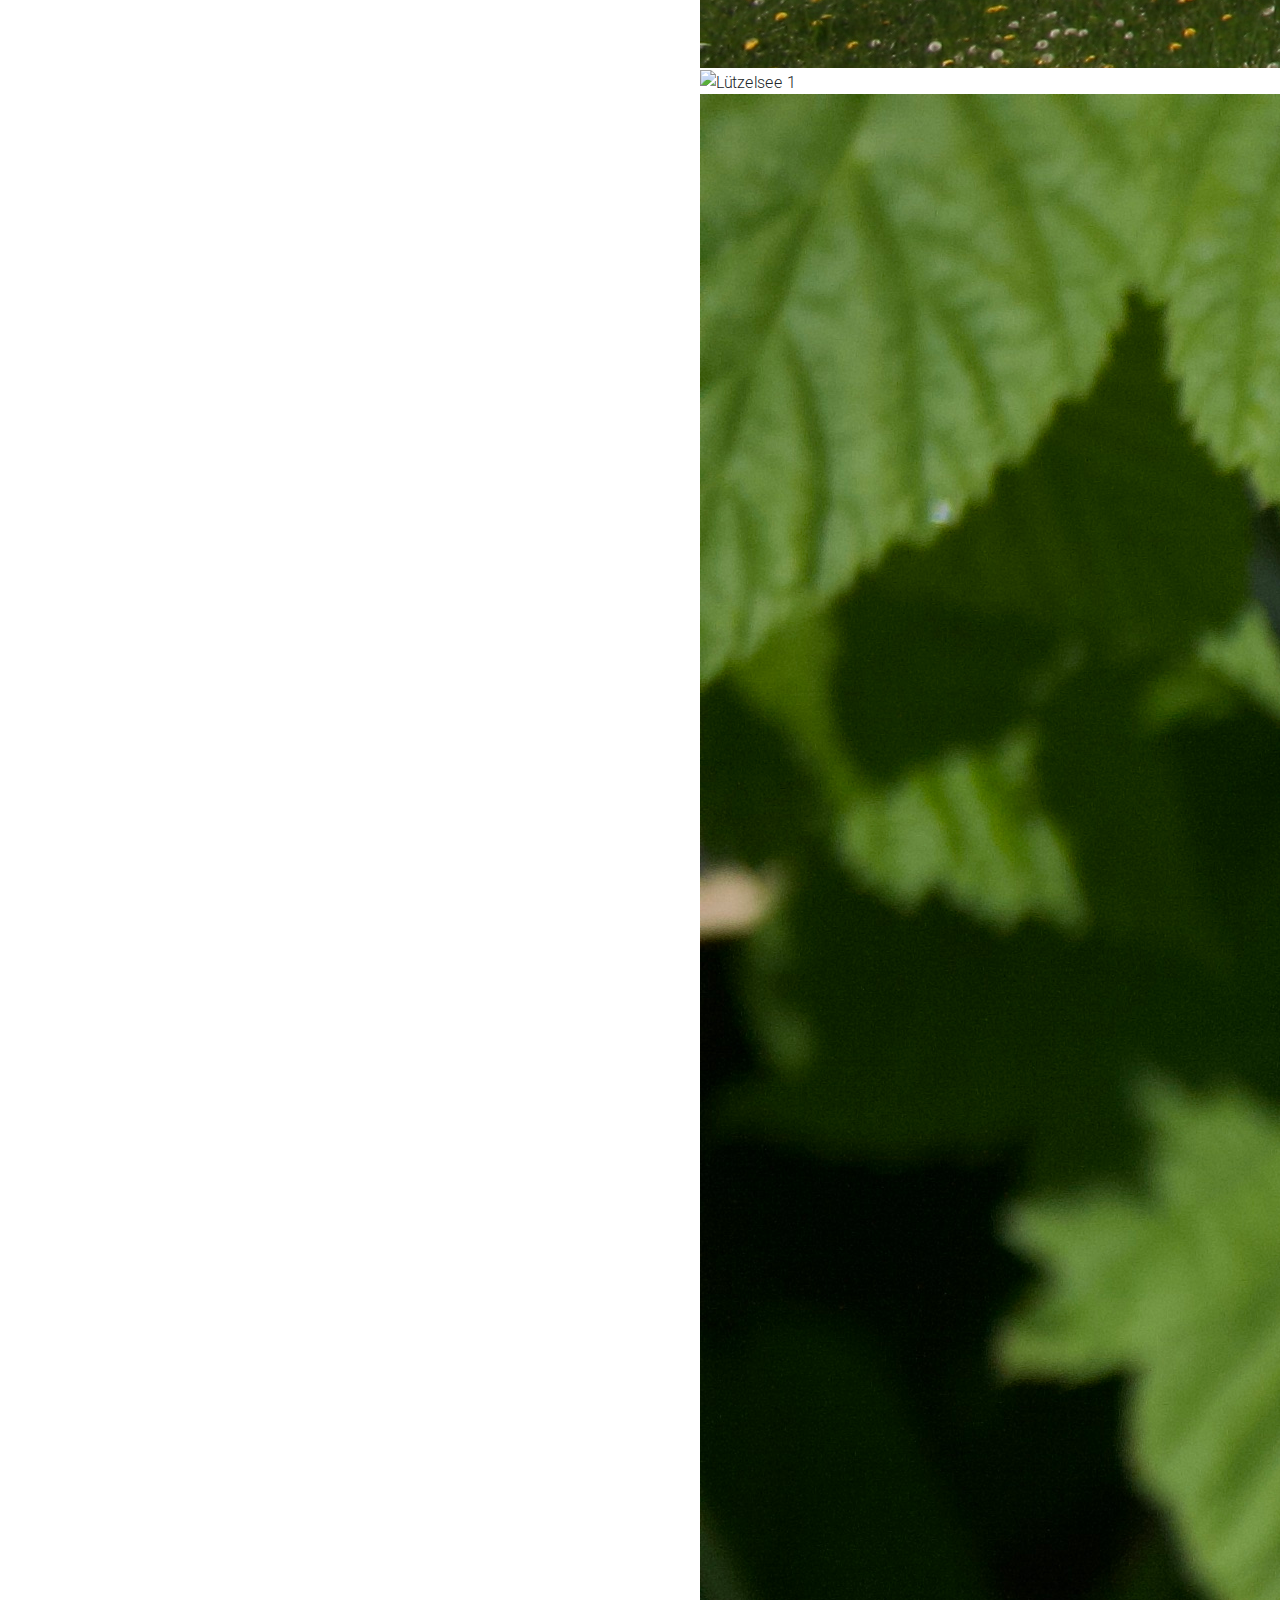
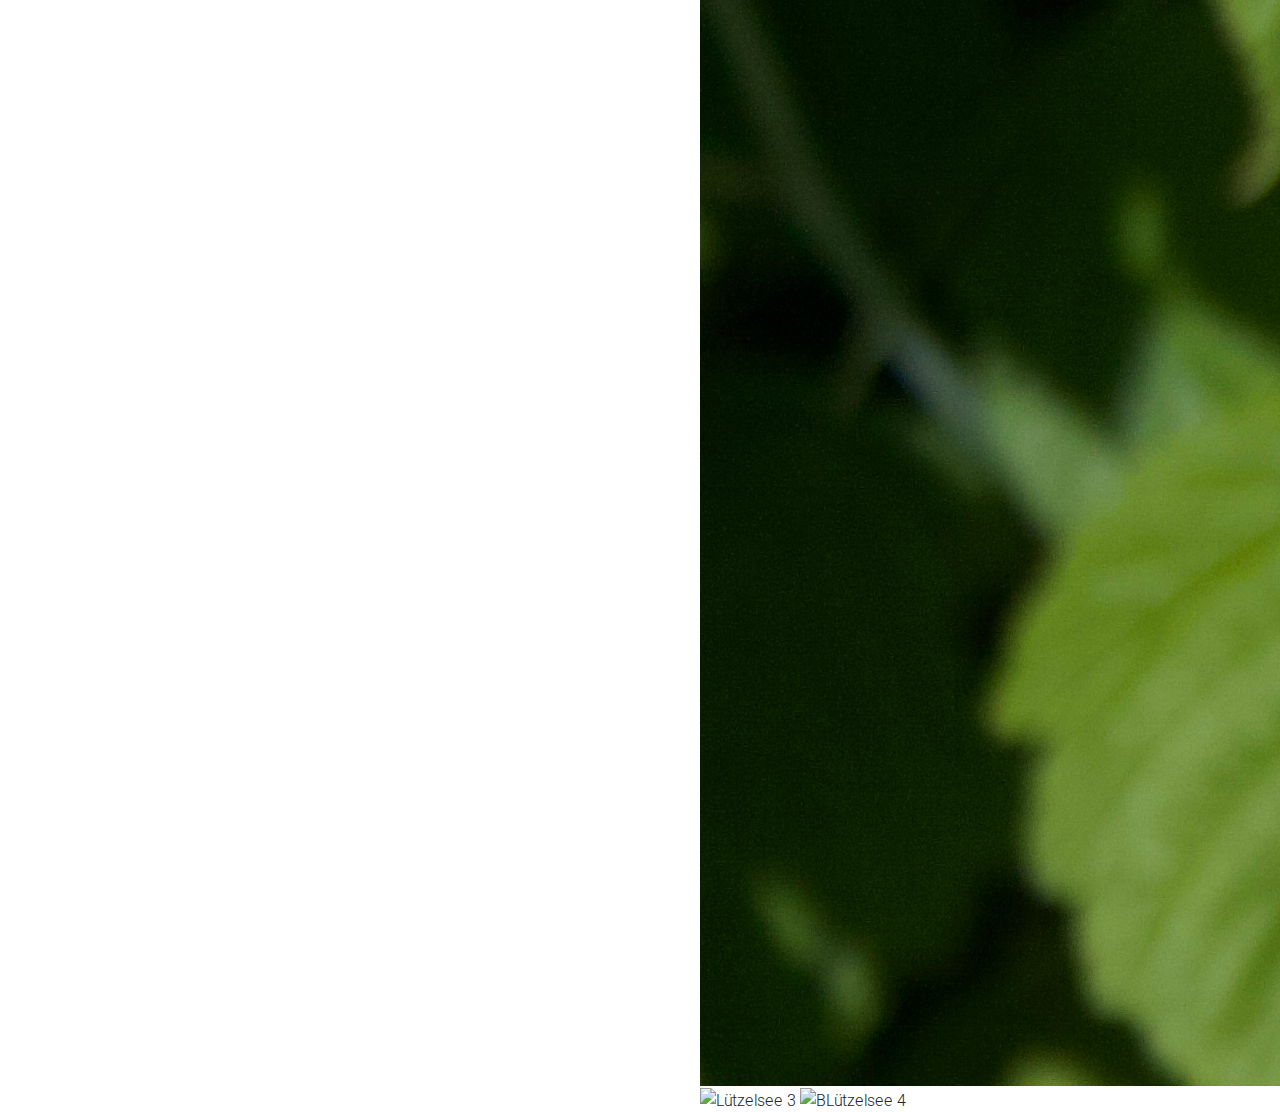
==== commit 67cee843: "Status 14.06.20" ====
--- a/index.html
+++ b/index.html
@@ -281,7 +281,7 @@
         </div>
 
         <hr class="my-5">
-
+        <!--BILDGALLERIE-->
         <h3 class="h3 mb-3">Bildergallerie</h3>
         <p style="font-size: 20px">In dieser Bildergallerie sehen Sie von mir erstellte, eigene Bilder. Oben links finden Sie eine Beschreibung zum jeweiligen Bild.</p>
         </div>
@@ -331,9 +331,7 @@
           <p style="font-size: 20px; margin-left: 200px; text-align: center; margin-right: 100px">Zwei Tage in der Woche besuche ich das BZZ Horgen. Ich wählte eine Ausbildung mit Berufsmaturität. An einem Tag habe ich also Unterricht <br>
             der Berufsmaturität und am zweiten Tag Berufsschule. In der Berufsschule arbeiten wir in verschiedenen Modulen.</p>
         </div>
-
-          <input type="button" id="show" value="Module anzeigen" style="margin-left: 750px" class="btn btn-primary">
-
+        
         <div class="container">
           <div class="row align-items-start">
             <div class="col">
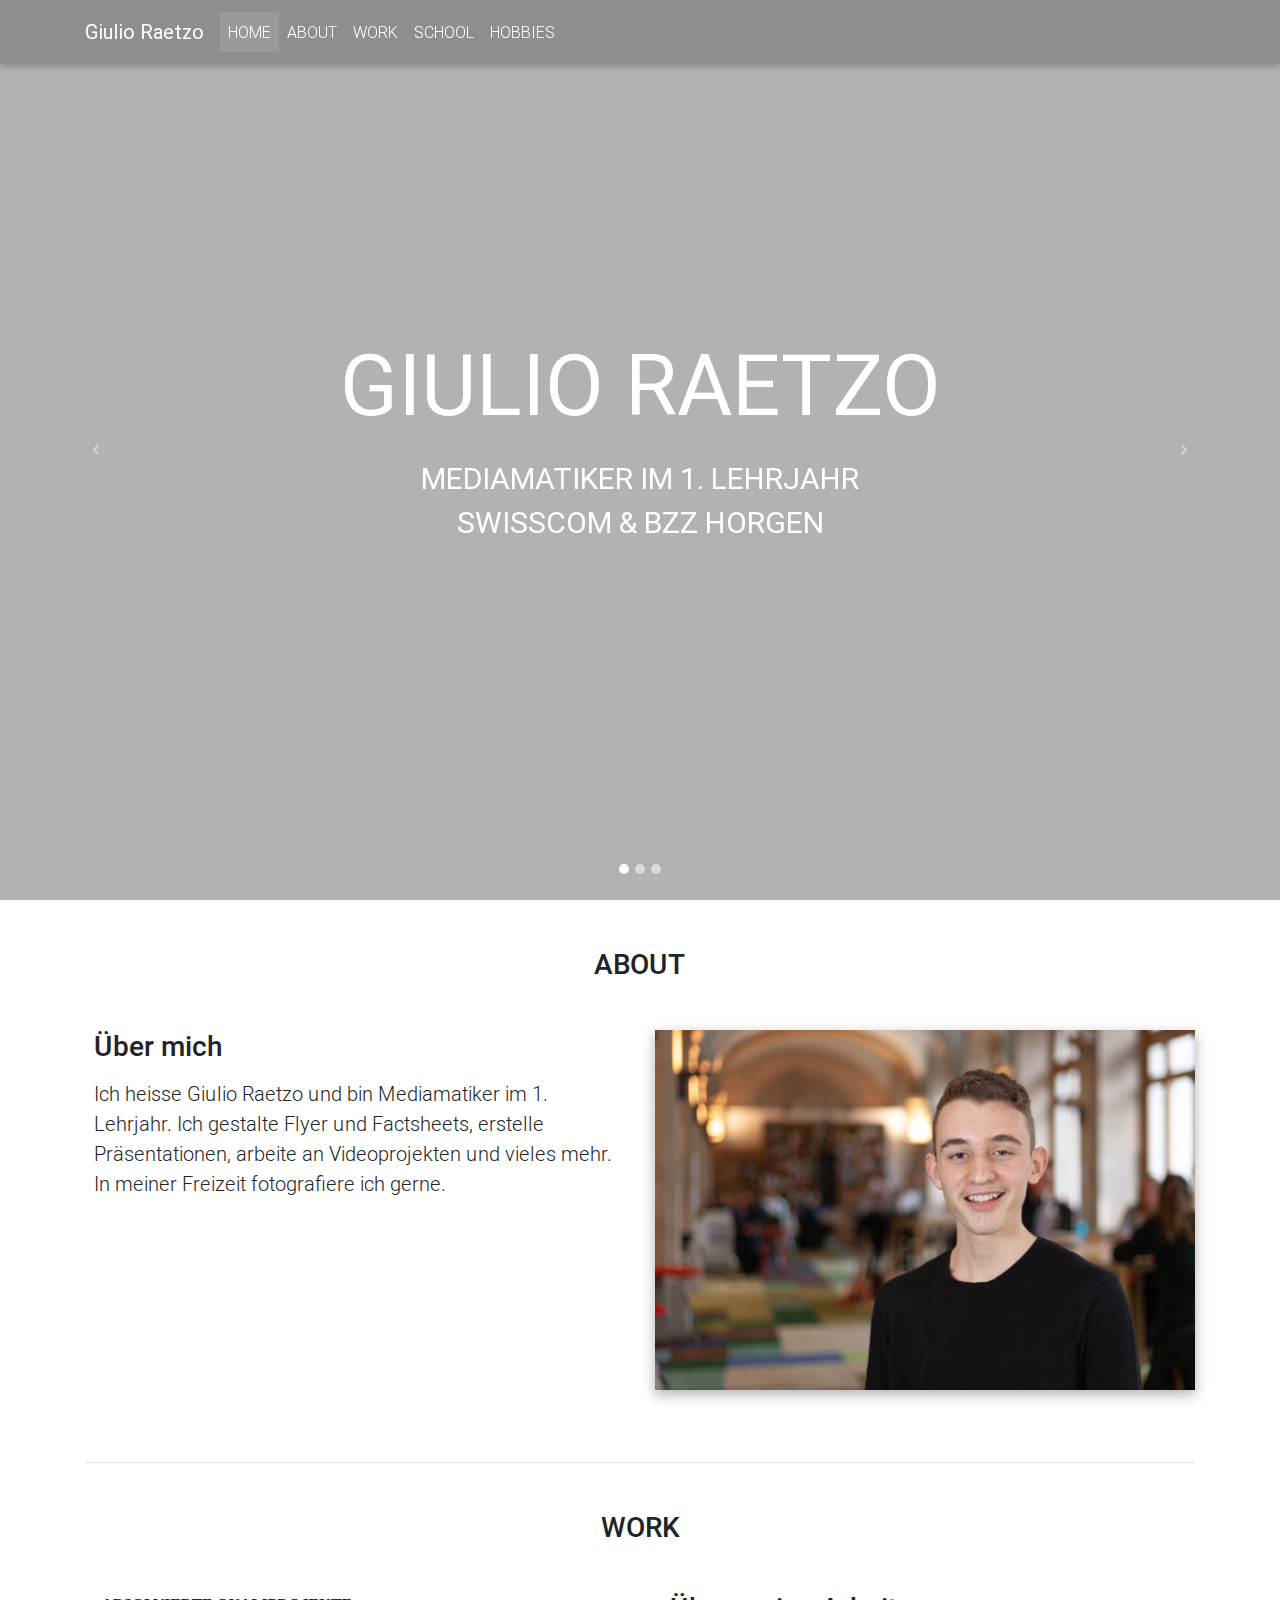
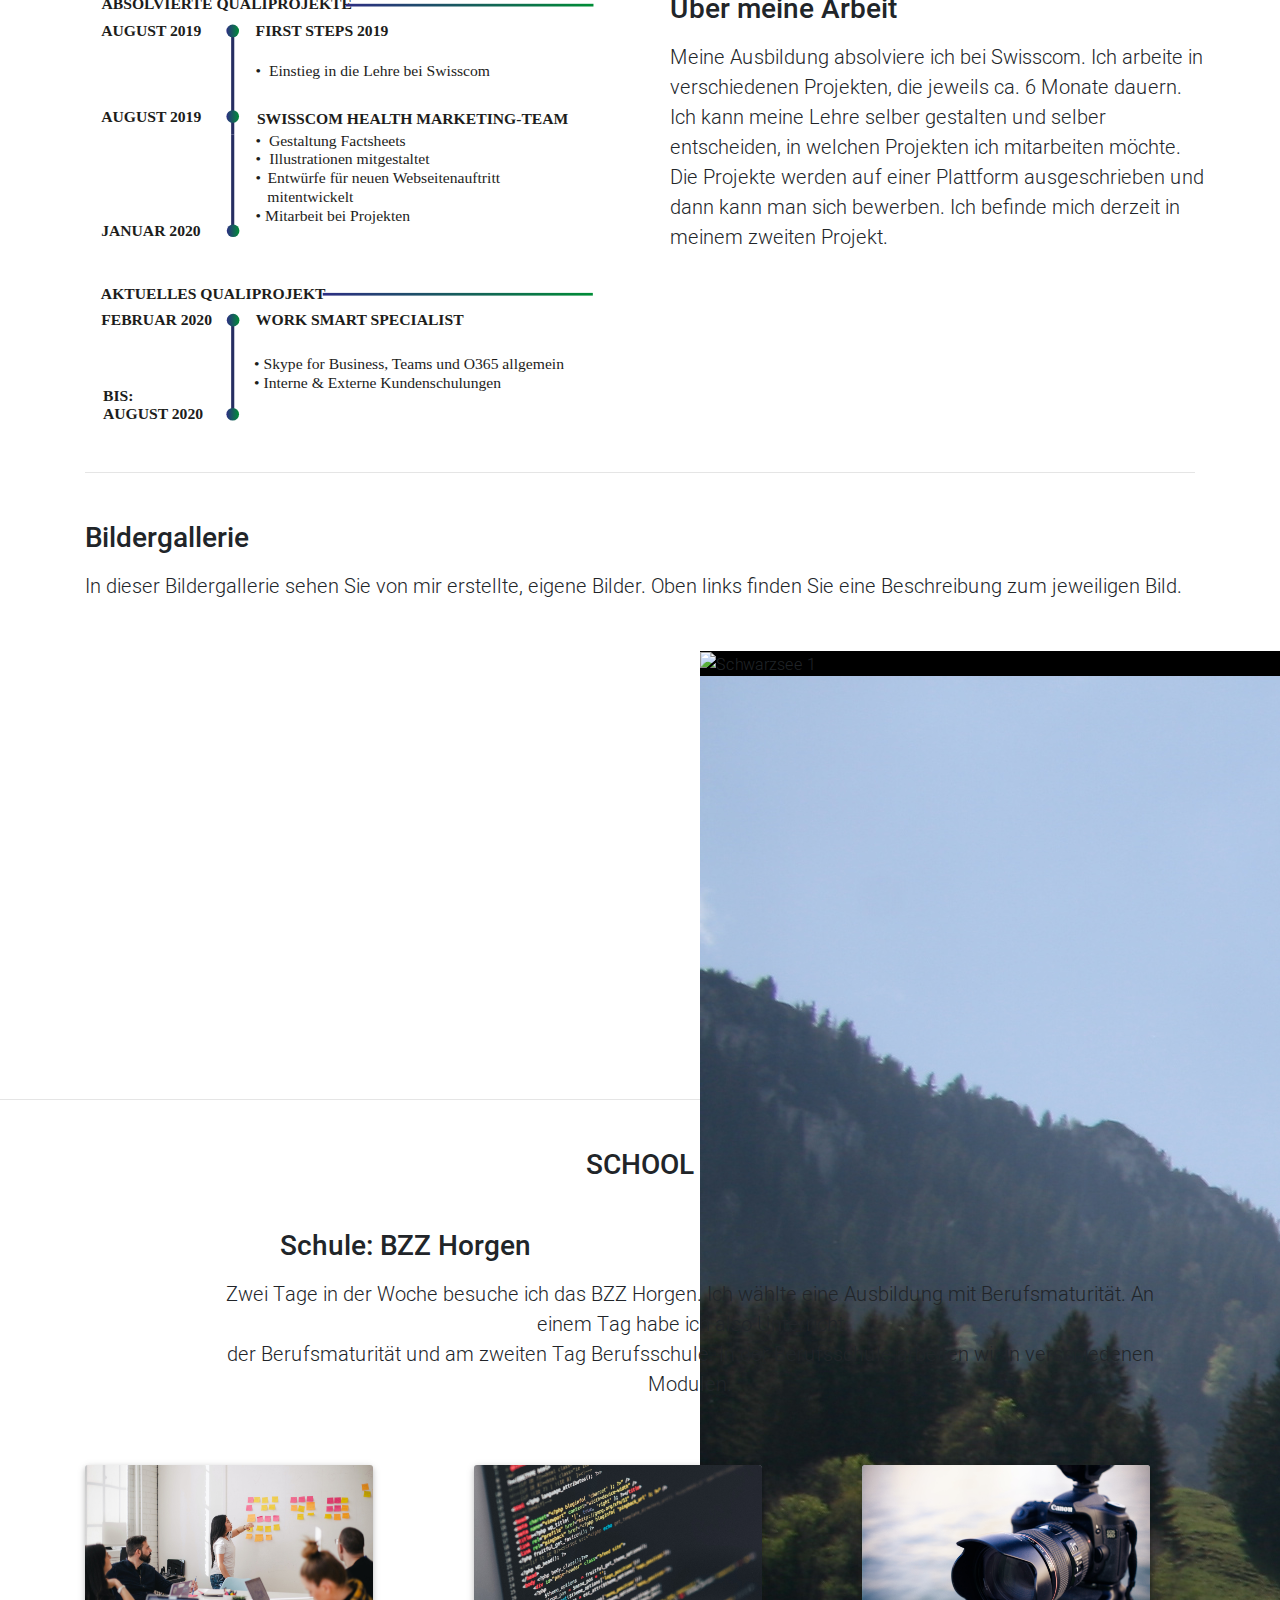
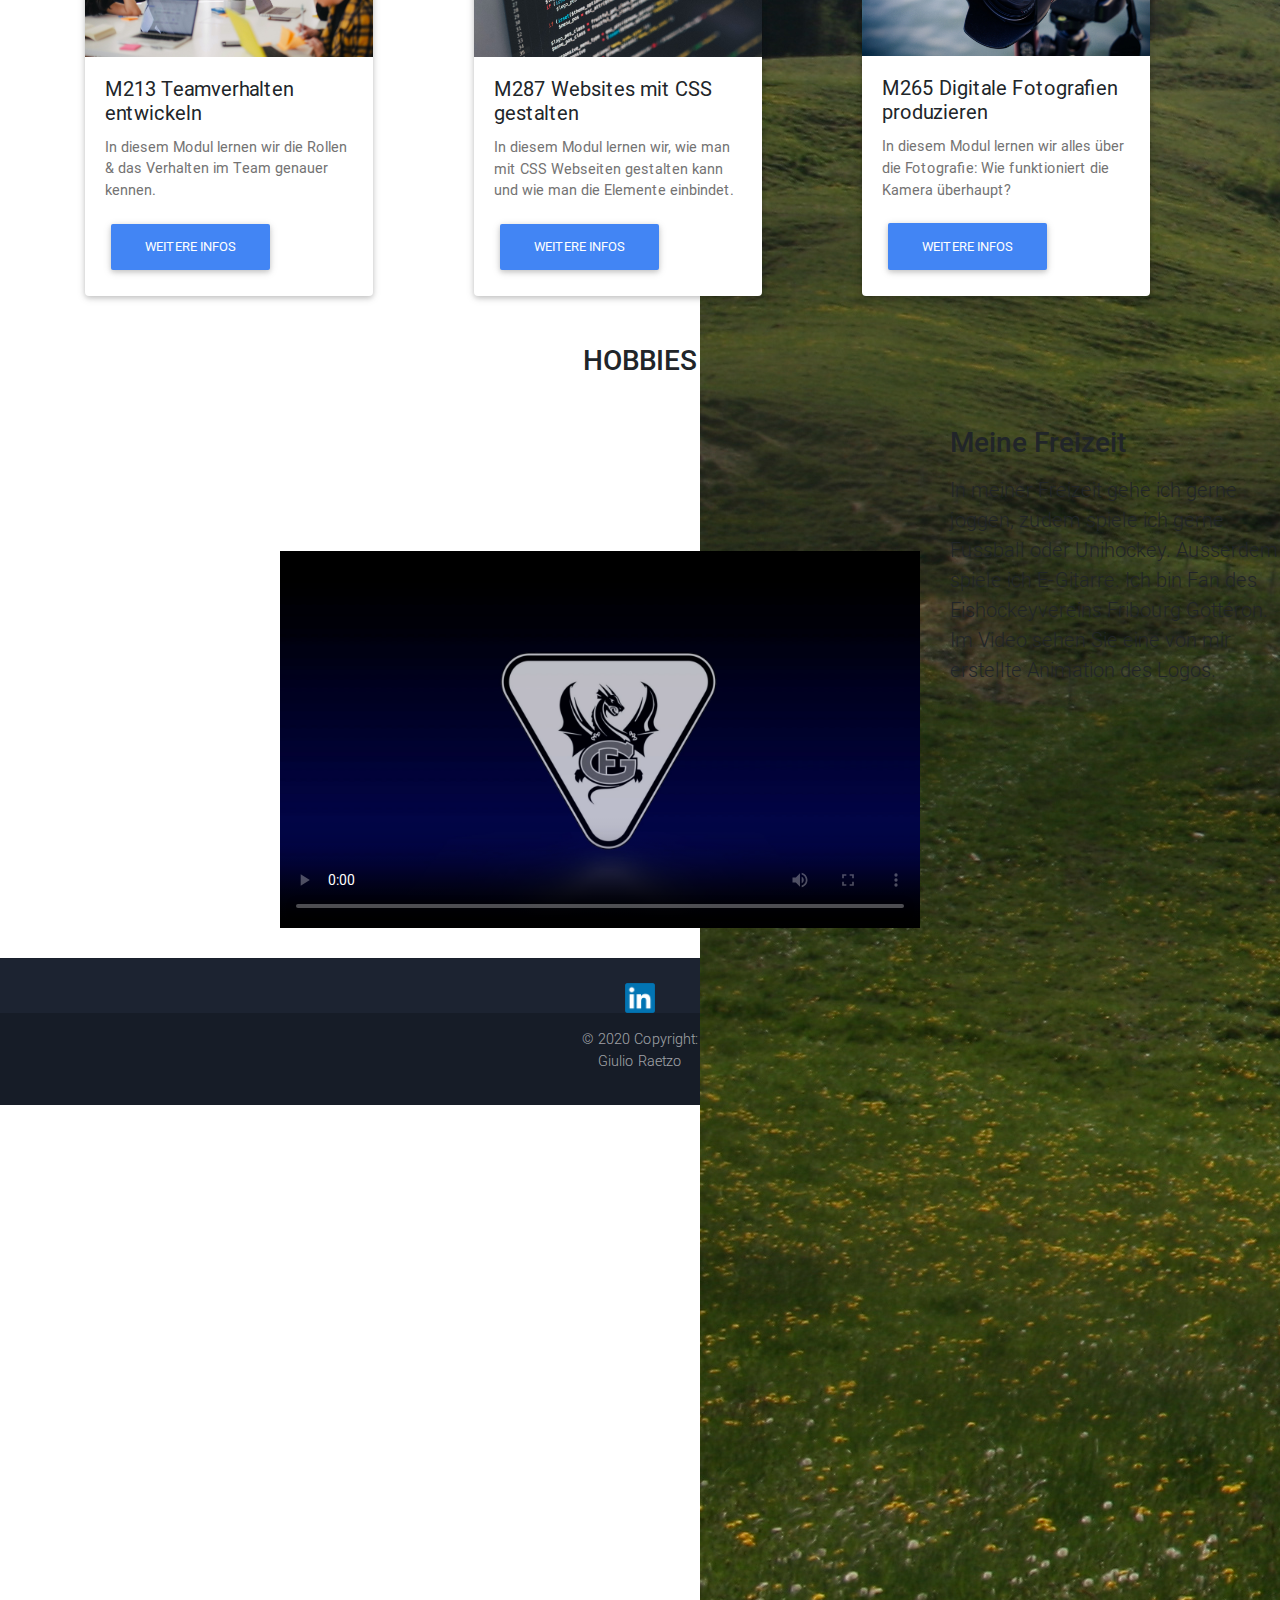
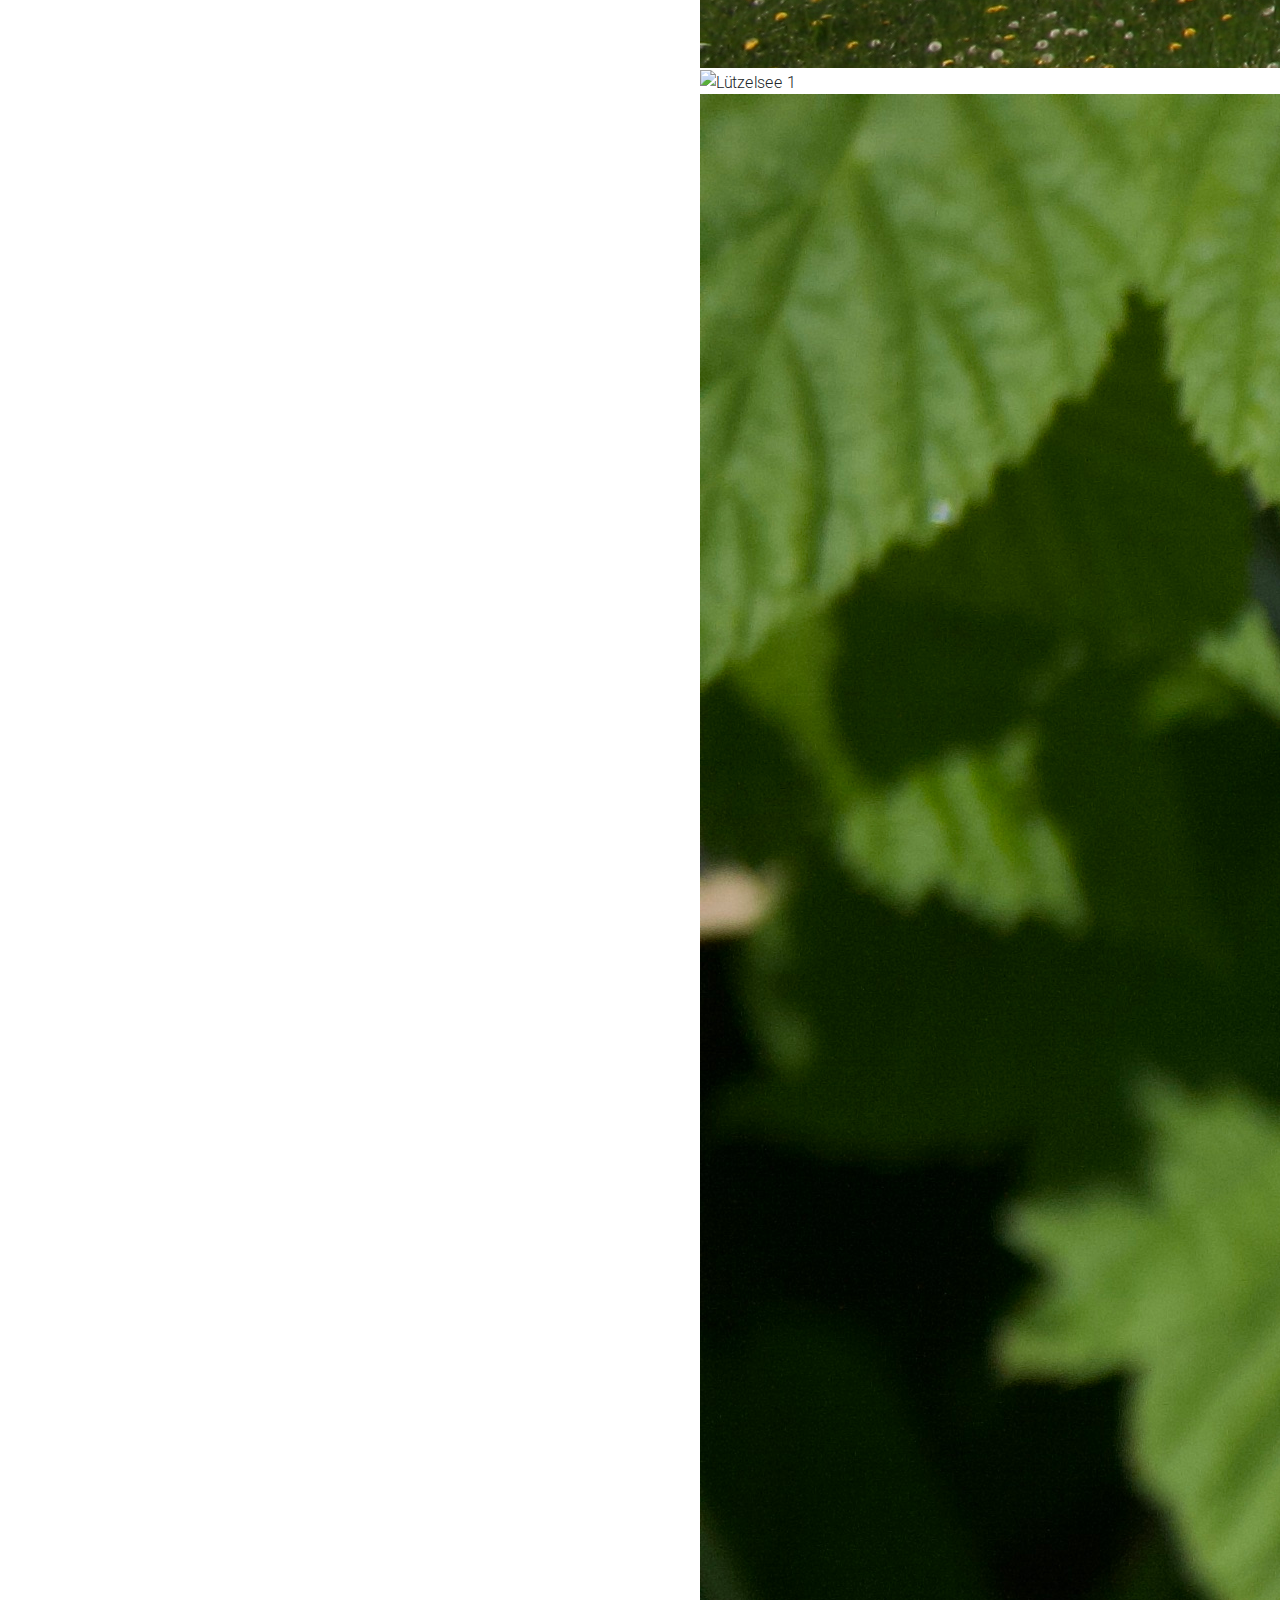
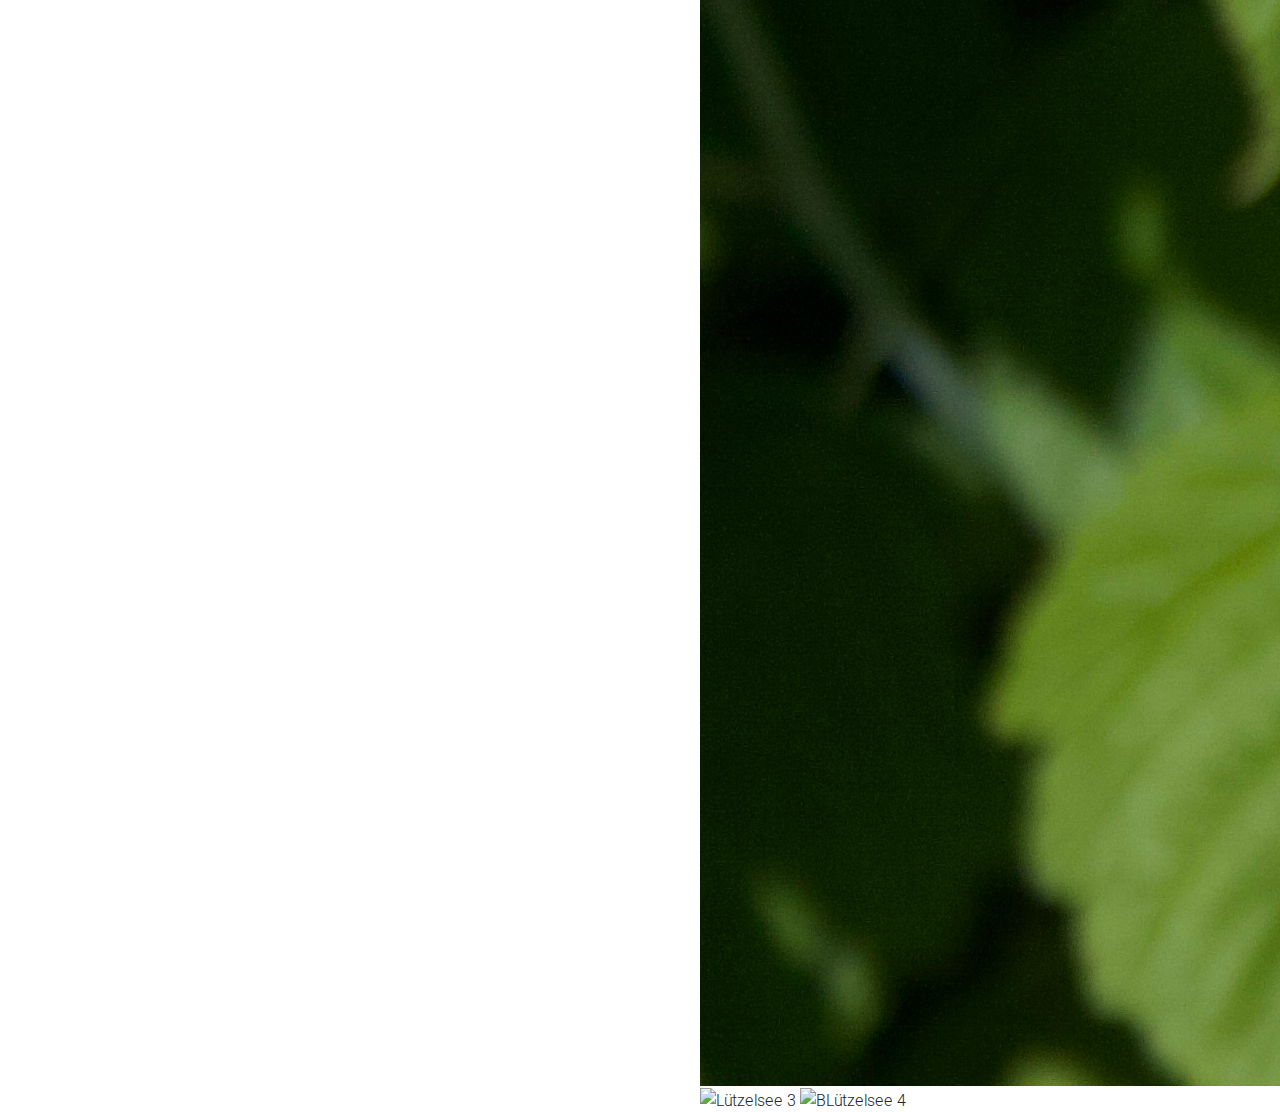
==== commit cf900c16: "Status 24.06.2020" ====
--- a/index.html
+++ b/index.html
@@ -252,7 +252,6 @@
 
           </div>
           <!--/Grid column-->
-
         </div>
         <!--/Grid row-->
 
@@ -285,6 +284,8 @@
         <h3 class="h3 mb-3">Bildergallerie</h3>
         <p style="font-size: 20px">In dieser Bildergallerie sehen Sie von mir erstellte, eigene Bilder. Oben links finden Sie eine Beschreibung zum jeweiligen Bild.</p>
         </div>
+
+
 
 
         <script src="http://ajax.googleapis.com/ajax/libs/jquery/1/jquery.js"></script>
@@ -309,9 +310,13 @@
         <script>
           (function() {
             Galleria.loadTheme('image-gallery/lib/galleria/themes/classic/galleria.classic.js');
-            Galleria.run('.galleria');
+            Galleria.run('.galleria', {
+              autoplay: 7000 // will move forward every 7 seconds
+            });
           }());
         </script>
+
+
 
 
 
